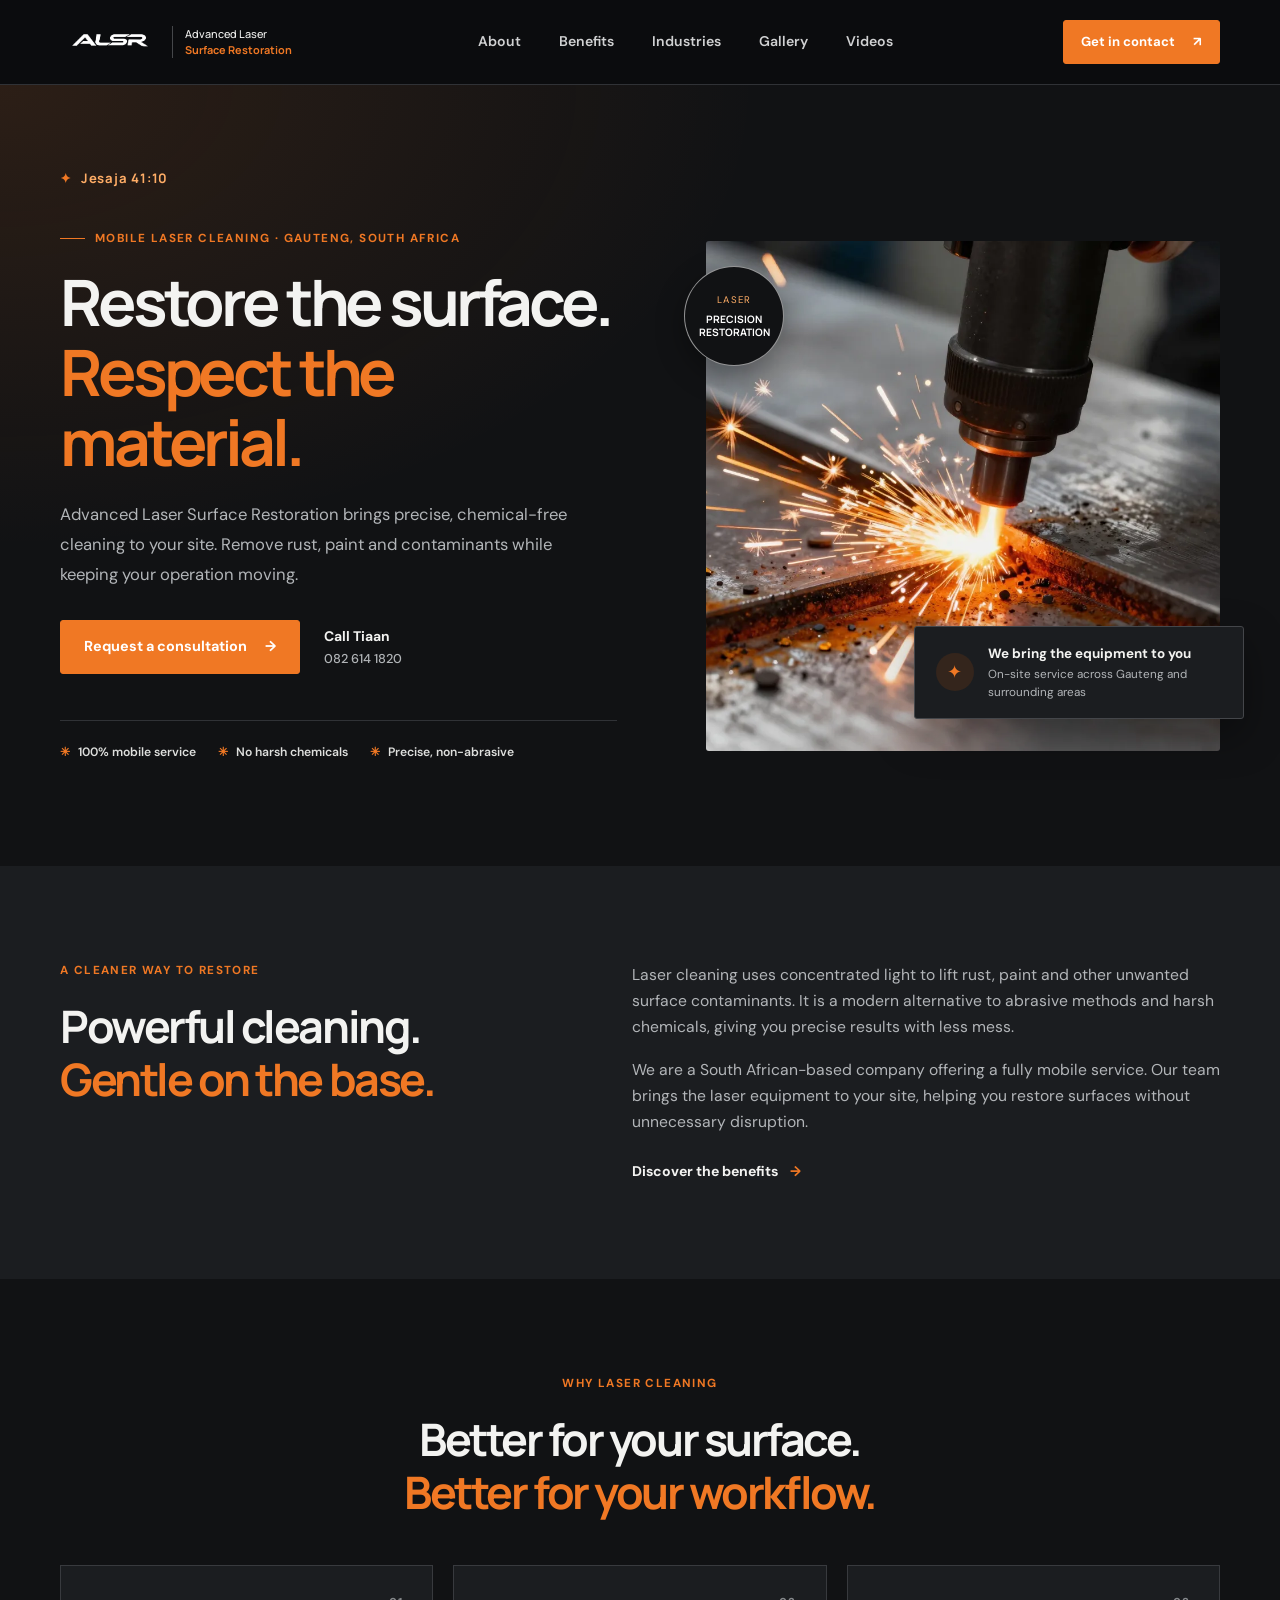
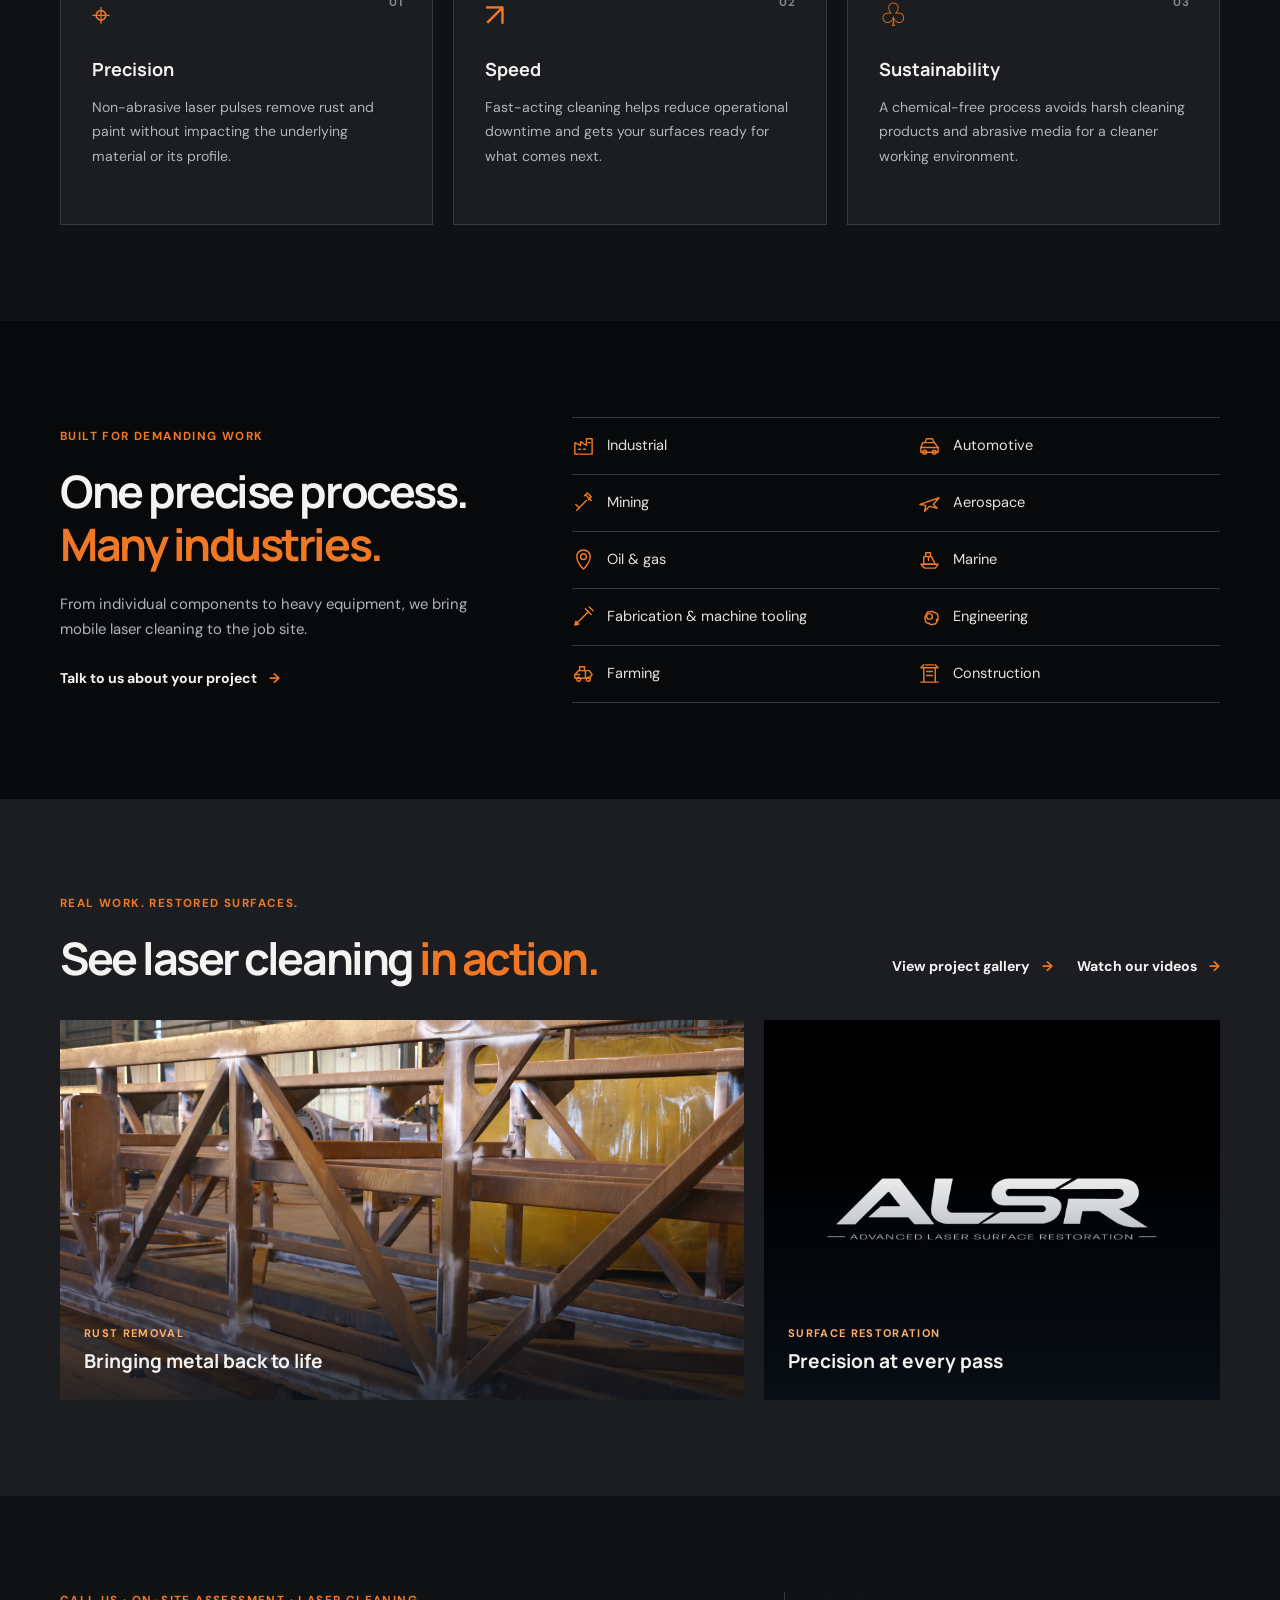
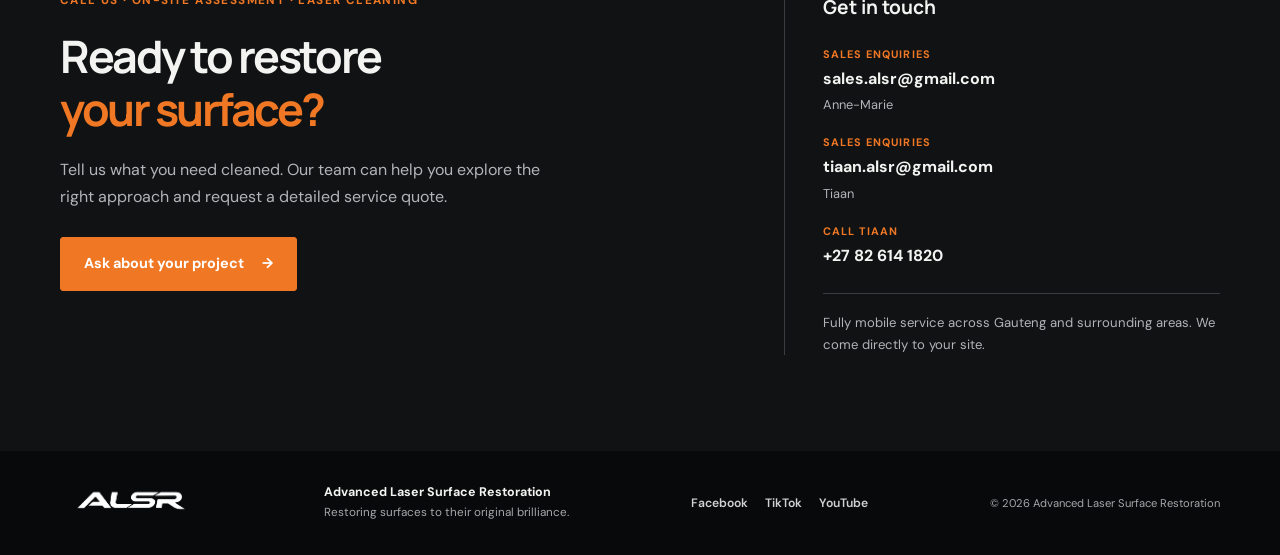
==== index.html @ 71a8ddc6 "Add files via upload" ====
<!DOCTYPE html>
<html lang="en">
  <head>
    <meta charset="UTF-8" />
    <meta name="viewport" content="width=device-width, initial-scale=1.0" />
    <meta
      name="description"
      content="Mobile, chemical-free laser cleaning in Gauteng, South Africa. ALSR removes rust, paint and contaminants on site with precision laser cleaning."
    />
    <meta property="og:type" content="website" />
    <meta property="og:title" content="Laser Cleaning in Gauteng | ALSR" />
    <meta property="og:url" content="https://www.alsr-sa.com/" />
    <meta property="og:site_name" content="Advanced Laser Surface Restoration" />
    <meta
      property="og:description"
      content="Mobile, chemical-free laser cleaning in Gauteng, South Africa. ALSR removes rust, paint and contaminants on site."
    />
    <meta name="theme-color" content="#111214" />
    <title>Laser Cleaning in Gauteng | ALSR</title>
    <link rel="canonical" href="https://www.alsr-sa.com/" />
    <link rel="icon" type="image/png" href="assets/images/Logo White 2.png" />
    <link rel="preconnect" href="https://fonts.googleapis.com" />
    <link rel="preconnect" href="https://fonts.gstatic.com" crossorigin />
    <link
      href="https://fonts.googleapis.com/css2?family=DM+Sans:wght@400;500;600;700&family=Manrope:wght@500;600;700;800&display=swap"
      rel="stylesheet"
    />
    <link rel="stylesheet" href="style.css" />
  </head>
  <body>
    <header class="site-header">
      <div class="container header-content">
        <a class="brand" href="#home" aria-label="Advanced Laser Surface Restoration home">
          <img
            src="assets/images/Logo White 2.png"
            alt="Advanced Laser Surface Restoration"
          />
          <span class="brand-name">Advanced Laser<br /><strong>Surface Restoration</strong></span>
        </a>
        <nav class="main-nav" aria-label="Main navigation">
          <a href="#about">About</a>
          <a href="#benefits">Benefits</a>
          <a href="#industries">Industries</a>
          <a href="gallery.html">Gallery</a>
          <a href="videos.html">Videos</a>
        </nav>
        <a class="button button-small" href="#contact">Get in contact <span aria-hidden="true">↗</span></a>
      </div>
    </header>

    <main>
      <section class="hero" id="home">
        <div class="container">
          <p class="scripture-note"><span aria-hidden="true">✦</span> Jesaja 41:10</p>
        </div>
        <div class="container hero-layout">
          <div class="hero-copy">
            <p class="eyebrow"><span class="eyebrow-mark"></span> Mobile laser cleaning · Gauteng, South Africa</p>
            <h1>Restore the surface.<br /><em>Respect the material.</em></h1>
            <p class="hero-description">
              Advanced Laser Surface Restoration brings precise, chemical-free cleaning to your site.
              Remove rust, paint and contaminants while keeping your operation moving.
            </p>
            <div class="hero-actions">
              <a class="button" href="#contact">Request a consultation <span aria-hidden="true">→</span></a>
              <a class="text-link" href="tel:+27826141820">Call Tiaan <span>082 614 1820</span></a>
            </div>
            <div class="hero-points" aria-label="Service highlights">
              <div><span aria-hidden="true">✳</span> 100% mobile service</div>
              <div><span aria-hidden="true">✳</span> No harsh chemicals</div>
              <div><span aria-hidden="true">✳</span> Precise, non-abrasive</div>
            </div>
          </div>
          <div class="hero-visual">
            <img
              class="hero-image"
              src="assets/images/HeroImage_result.webp"
              alt="Laser cleaning in progress on an industrial metal surface"
            />
            <div class="image-caption">
              <span class="caption-icon" aria-hidden="true">✦</span>
              <span><strong>We bring the equipment to you</strong><br />On-site service across Gauteng and surrounding areas</span>
            </div>
            <div class="hero-stamp" aria-hidden="true"><span>LASER</span><strong>PRECISION<br />RESTORATION</strong></div>
          </div>
        </div>
      </section>

      <section class="intro section" id="about">
        <div class="container intro-layout">
          <div class="section-heading">
            <p class="eyebrow">A cleaner way to restore</p>
            <h2>Powerful cleaning.<br /><em>Gentle on the base.</em></h2>
          </div>
          <div class="intro-copy">
            <p>
              Laser cleaning uses concentrated light to lift rust, paint and other unwanted
              surface contaminants. It is a modern alternative to abrasive methods and harsh
              chemicals, giving you precise results with less mess.
            </p>
            <p>
              We are a South African-based company offering a fully mobile service. Our team
              brings the laser equipment to your site, helping you restore surfaces without
              unnecessary disruption.
            </p>
            <a class="inline-link" href="#benefits">Discover the benefits <span aria-hidden="true">→</span></a>
          </div>
        </div>
      </section>

      <section class="benefits section" id="benefits">
        <div class="container">
          <div class="section-heading section-heading-centered">
            <p class="eyebrow">Why laser cleaning</p>
            <h2>Better for your surface.<br /><em>Better for your workflow.</em></h2>
          </div>
          <div class="benefit-grid">
            <article class="benefit-card">
              <span class="benefit-number">01</span>
              <div class="benefit-symbol" aria-hidden="true">⌖</div>
              <h3>Precision</h3>
              <p>Non-abrasive laser pulses remove rust and paint without impacting the underlying material or its profile.</p>
            </article>
            <article class="benefit-card">
              <span class="benefit-number">02</span>
              <div class="benefit-symbol" aria-hidden="true">↗</div>
              <h3>Speed</h3>
              <p>Fast-acting cleaning helps reduce operational downtime and gets your surfaces ready for what comes next.</p>
            </article>
            <article class="benefit-card">
              <span class="benefit-number">03</span>
              <div class="benefit-symbol" aria-hidden="true">♧</div>
              <h3>Sustainability</h3>
              <p>A chemical-free process avoids harsh cleaning products and abrasive media for a cleaner working environment.</p>
            </article>
          </div>
        </div>
      </section>

      <section class="industries section" id="industries">
        <div class="container industries-layout">
          <div class="industries-heading">
            <p class="eyebrow">Built for demanding work</p>
            <h2>One precise process.<br /><em>Many industries.</em></h2>
            <p>From individual components to heavy equipment, we bring mobile laser cleaning to the job site.</p>
            <a class="inline-link" href="#contact">Talk to us about your project <span aria-hidden="true">→</span></a>
          </div>
          <div class="industry-list">
            <span class="industry-item"><svg viewBox="0 0 24 24" aria-hidden="true"><path d="M3 21V9l6 3V8l6 4V5h6v16H3Z"/><path d="M7 16h2m3 0h2m3-7h2"/></svg>Industrial</span>
            <span class="industry-item"><svg viewBox="0 0 24 24" aria-hidden="true"><path d="m3 14 2-5h12l4 5v5H3v-5Z"/><path d="M7 9l2-4h6l2 4M3 14h18"/><circle cx="7" cy="19" r="2"/><circle cx="17" cy="19" r="2"/></svg>Automotive</span>
            <span class="industry-item"><svg viewBox="0 0 24 24" aria-hidden="true"><path d="m14 4 6 6M5 20l10-10m-8 7-3-3m9-9 3-3 4 4-3 3"/></svg>Mining</span>
            <span class="industry-item"><svg viewBox="0 0 24 24" aria-hidden="true"><path d="m2 14 20-7-6 7 4 4-8-2-5 5 1-6-6-1Z"/></svg>Aerospace</span>
            <span class="industry-item"><svg viewBox="0 0 24 24" aria-hidden="true"><path d="M12 22s7-6.2 7-13a7 7 0 1 0-14 0c0 6.8 7 13 7 13Z"/><path d="M12 12a3 3 0 1 0 0-6 3 3 0 0 0 0 6Z"/></svg>Oil &amp; gas</span>
            <span class="industry-item"><svg viewBox="0 0 24 24" aria-hidden="true"><path d="M3 17h18l-3 4H7l-4-4Z"/><path d="M6 17V9h8l4 8M8 9V5h5v4m-2 0v4m-5 4h10"/></svg>Marine</span>
            <span class="industry-item"><svg viewBox="0 0 24 24" aria-hidden="true"><path d="M4 20 17 7m-3-3 6 6m-2-8 4 4M3 21l4-1-3-3-1 4Z"/></svg>Fabrication &amp; machine tooling</span>
            <span class="industry-item"><svg viewBox="0 0 24 24" aria-hidden="true"><circle cx="12" cy="12" r="3"/><path d="M19.4 15a1.7 1.7 0 0 0 .3 1.9l.1.1-1.7 2.9-.2-.1a1.7 1.7 0 0 0-1.8.4l-.1.1h-3.4l-.1-.2a1.7 1.7 0 0 0-1.7-1l-.2.1-2.9-1.7.1-.2a1.7 1.7 0 0 0-.4-1.8l-.1-.1v-3.4l.2-.1a1.7 1.7 0 0 0 1-1.7l-.1-.2 1.7-2.9.2.1a1.7 1.7 0 0 0 1.8-.4l.1-.1h3.4l.1.2a1.7 1.7 0 0 0 1.7 1l.2-.1 2.9 1.7-.1.2a1.7 1.7 0 0 0 .4 1.8l.1.1v3.4l-.2.1a1.7 1.7 0 0 0-.3 1.7Z"/></svg>Engineering</span>
            <span class="industry-item"><svg viewBox="0 0 24 24" aria-hidden="true"><path d="M3 17h11V9H7l-4 4v4Zm11 0h4l3-4-3-4h-4"/><circle cx="7" cy="18" r="2"/><circle cx="17" cy="18" r="2"/><path d="M8 9V5h5v4m-9 4h4"/></svg>Farming</span>
            <span class="industry-item"><svg viewBox="0 0 24 24" aria-hidden="true"><path d="M3 21h18M6 21V6h12v15M4 6h16M8 3h8M9 10h6m-6 4h6"/><path d="m3 6 3-3m15 3-3-3"/></svg>Construction</span>
          </div>
        </div>
      </section>

      <section class="gallery section" id="gallery">
        <div class="container">
          <div class="gallery-heading">
            <div class="section-heading">
              <p class="eyebrow">Real work. Restored surfaces.</p>
              <h2>See laser cleaning <em>in action.</em></h2>
            </div>
            <div class="gallery-actions">
              <a class="inline-link" href="gallery.html">View project gallery <span aria-hidden="true">→</span></a>
              <a class="inline-link" href="videos.html">Watch our videos <span aria-hidden="true">→</span></a>
            </div>
          </div>
          <div class="gallery-grid">
            <figure class="gallery-card gallery-card-large">
              <img
                src="assets/images/StructureBefore_result.webp"
                alt="Rust removal project using laser surface restoration"
                loading="lazy"
              />
              <figcaption><span>Rust removal</span><strong>Bringing metal back to life</strong></figcaption>
            </figure>
            <figure class="gallery-card">
              <img
                src="assets/images/Facebook PFP_result.webp"
                alt="Advanced Laser Surface Restoration project image"
                loading="lazy"
              />
              <figcaption><span>Surface restoration</span><strong>Precision at every pass</strong></figcaption>
            </figure>
          </div>
        </div>
      </section>

      <section class="contact section" id="contact">
        <div class="container contact-layout">
          <div class="contact-copy">
            <p class="eyebrow">Call us · On-site assessment · Laser cleaning</p>
            <h2>Ready to restore<br /><em>your surface?</em></h2>
            <p>Tell us what you need cleaned. Our team can help you explore the right approach and request a detailed service quote.</p>
            <a class="button button-light" href="mailto:sales.alsr@gmail.com?subject=Laser%20cleaning%20inquiry">
              Ask about your project <span aria-hidden="true">→</span>
            </a>
          </div>
          <div class="contact-details">
            <h3>Get in touch</h3>
            <div class="contact-person">
              <span class="contact-label">Sales enquiries</span>
              <a href="mailto:sales.alsr@gmail.com">sales.alsr@gmail.com</a>
              <span>Anne-Marie</span>
            </div>
            <div class="contact-person">
              <span class="contact-label">Sales enquiries</span>
              <a href="mailto:tiaan.alsr@gmail.com">tiaan.alsr@gmail.com</a>
              <span>Tiaan</span>
            </div>
            <div class="contact-person">
              <span class="contact-label">Call Tiaan</span>
              <a href="tel:+27826141820">+27 82 614 1820</a>
            </div>
            <p class="service-area">Fully mobile service across Gauteng and surrounding areas. We come directly to your site.</p>
          </div>
        </div>
      </section>
    </main>

    <footer class="site-footer">
      <div class="container footer-content">
        <a class="footer-brand" href="#home" aria-label="Back to top">
          <img
            src="assets/images/Logo White 2.png"
            alt="Logo that takes you back to top/home"
            loading="lazy"
          />
        </a>
        <p>Advanced Laser Surface Restoration<br /><span>Restoring surfaces to their original brilliance.</span></p>
        <div class="social-links" aria-label="Social media">
          <a href="https://www.facebook.com/share/1BM2h2xgPa/" target="_blank" rel="noopener noreferrer">Facebook</a>
          <a href="https://www.tiktok.com/@alsr753?_r=1&amp;_t=ZS-9681ayNeko3" target="_blank" rel="noopener noreferrer">TikTok</a>
          <a href="https://youtube.com/@alsr-lazersa?si=rccTeD06vxPiSs9j" target="_blank" rel="noopener noreferrer">YouTube</a>
        </div>
        <span class="copyright">© 2026 Advanced Laser Surface Restoration</span>
      </div>
    </footer>
  </body>
</html>
---- style.css ----
:root {
  color-scheme: dark;
  --navy: #f3f3f1;
  --navy-soft: #e2e3e1;
  --gold: #f07824;
  --gold-light: #ffad66;
  --ink: #f0f0ee;
  --muted: #b2b5b8;
  --paper: #111214;
  --white: #1b1d20;
  --line: #303236;
  --font-body: "DM Sans", sans-serif;
  --font-heading: "Manrope", sans-serif;
}

* {
  box-sizing: border-box;
}

html {
  scroll-behavior: smooth;
  scroll-padding-top: 90px;
}

body {
  margin: 0;
  background: var(--paper);
  color: var(--ink);
  font-family: var(--font-body);
  line-height: 1.65;
}

img {
  display: block;
  max-width: 100%;
}

a {
  color: inherit;
  text-decoration: none;
}

.container {
  width: min(1160px, calc(100% - 48px));
  margin-inline: auto;
}

.site-header {
  position: sticky;
  z-index: 5;
  top: 0;
  background: rgb(12 13 15 / 96%);
  border-bottom: 1px solid #303236;
  backdrop-filter: blur(14px);
}

.header-content {
  display: flex;
  min-height: 84px;
  align-items: center;
  justify-content: space-between;
  gap: 28px;
}

.brand {
  display: inline-flex;
  width: 248px;
  flex: 0 0 248px;
  align-items: center;
  gap: 12px;
}

.brand img {
  width: 100px;
  max-height: 52px;
  object-fit: cover;
  object-position: left center;
}

.brand-name {
  padding-left: 12px;
  border-left: 1px solid #45474a;
  color: #f3f3f1;
  font-family: var(--font-heading);
  font-size: 0.68rem;
  font-weight: 500;
  line-height: 1.45;
  white-space: nowrap;
}

.brand-name strong {
  color: var(--gold);
  font-weight: 700;
}

.main-nav {
  display: flex;
  align-items: center;
  gap: clamp(18px, 3vw, 38px);
}

.main-nav a,
.social-links a {
  color: #d0d1d2;
  font-size: 0.88rem;
  font-weight: 600;
  transition: color 160ms ease;
}

.main-nav a:hover,
.social-links a:hover,
.text-link:hover,
.inline-link:hover {
  color: var(--gold);
}

.button {
  display: inline-flex;
  min-height: 54px;
  align-items: center;
  justify-content: center;
  gap: 18px;
  padding: 0 23px;
  border: 1px solid var(--gold);
  border-radius: 3px;
  background: var(--gold);
  color: #fff;
  font-size: 0.9rem;
  font-weight: 700;
  transition: background 160ms ease, border-color 160ms ease, transform 160ms ease;
}

.button:hover {
  transform: translateY(-2px);
  border-color: #ff9148;
  background: #ff9148;
}

.button-small {
  min-height: 44px;
  padding-inline: 17px;
  font-size: 0.82rem;
}

.hero {
  overflow: hidden;
  padding: 80px 0 92px;
  background:
    radial-gradient(ellipse at 0% 0%, rgb(240 120 36 / 12%), transparent 42%),
    #111214;
}

.scripture-note {
  display: inline-flex;
  align-items: center;
  gap: 9px;
  margin: 0 0 28px;
  color: var(--gold-light);
  font-family: var(--font-heading);
  font-size: 0.82rem;
  font-weight: 700;
  letter-spacing: 0.06em;
}

.scripture-note span {
  color: var(--gold);
}

.hero-layout {
  display: grid;
  grid-template-columns: 1.04fr 0.96fr;
  align-items: center;
  gap: clamp(46px, 7vw, 96px);
}

.hero-copy {
  padding-block: 12px;
}

.eyebrow {
  display: flex;
  align-items: center;
  gap: 10px;
  margin: 0 0 20px;
  color: var(--gold);
  font-size: 0.73rem;
  font-weight: 700;
  letter-spacing: 0.12em;
  line-height: 1.5;
  text-transform: uppercase;
}

.eyebrow-mark {
  width: 25px;
  height: 1px;
  background: currentColor;
}

h1,
h2,
h3,
p {
  margin-top: 0;
}

h1,
h2,
h3 {
  color: var(--navy);
  font-family: var(--font-heading);
}

h1 {
  margin-bottom: 24px;
  font-size: clamp(2.7rem, 5vw, 4.45rem);
  font-weight: 700;
  letter-spacing: -0.065em;
  line-height: 1.09;
}

h1 em,
h2 em {
  color: var(--gold);
  font-style: normal;
}

.hero-description {
  max-width: 540px;
  margin-bottom: 30px;
  color: var(--muted);
  font-size: 1.04rem;
  line-height: 1.8;
}

.hero-actions {
  display: flex;
  flex-wrap: wrap;
  align-items: center;
  gap: 24px;
}

.text-link {
  color: var(--navy);
  font-size: 0.87rem;
  font-weight: 700;
  transition: color 160ms ease;
}

.text-link span {
  display: block;
  color: var(--muted);
  font-size: 0.8rem;
  font-weight: 500;
}

.hero-points {
  display: flex;
  flex-wrap: wrap;
  gap: 12px 22px;
  margin-top: 46px;
  padding-top: 21px;
  border-top: 1px solid var(--line);
  color: #dedfdd;
  font-size: 0.76rem;
  font-weight: 600;
}

.hero-points span {
  margin-right: 5px;
  color: var(--gold);
}

.hero-visual {
  position: relative;
  min-height: 510px;
}

.hero-image {
  width: 100%;
  height: 510px;
  border-radius: 3px;
  object-fit: cover;
  object-position: center;
}

.image-caption {
  position: absolute;
  right: -24px;
  bottom: 32px;
  display: flex;
  max-width: 330px;
  align-items: center;
  gap: 14px;
  padding: 17px 21px;
  border: 1px solid #44464a;
  border-radius: 3px;
  background: var(--white);
  box-shadow: 0 16px 40px rgb(0 0 0 / 35%);
  color: var(--muted);
  font-size: 0.73rem;
  line-height: 1.55;
}

.image-caption strong {
  color: var(--navy);
  font-size: 0.84rem;
}

.caption-icon {
  display: grid;
  width: 38px;
  height: 38px;
  flex: 0 0 38px;
  place-items: center;
  border-radius: 50%;
  background: #34251c;
  color: var(--gold);
  font-size: 1.1rem;
}

.hero-stamp {
  position: absolute;
  top: 25px;
  left: -22px;
  display: grid;
  width: 100px;
  height: 100px;
  align-content: center;
  justify-items: center;
  border: 1px solid rgb(255 255 255 / 55%);
  border-radius: 50%;
  background: #111214;
  color: #fff;
  box-shadow: 0 10px 28px rgb(0 0 0 / 35%);
  text-align: center;
}

.hero-stamp span {
  color: var(--gold-light);
  font-size: 0.6rem;
  letter-spacing: 0.14em;
}

.hero-stamp strong {
  margin-top: 5px;
  font-family: var(--font-heading);
  font-size: 0.64rem;
  line-height: 1.3;
}

.section {
  padding: 96px 0;
}

.intro {
  background: #1b1d20;
}

.intro-layout {
  display: grid;
  grid-template-columns: 0.9fr 1.1fr;
  gap: 90px;
}

.section-heading h2,
.industries-heading h2,
.contact h2 {
  margin-bottom: 0;
  font-size: clamp(2.1rem, 3.5vw, 3rem);
  font-weight: 700;
  letter-spacing: -0.055em;
  line-height: 1.18;
}

.intro-copy {
  max-width: 610px;
  color: var(--muted);
  font-size: 0.98rem;
}

.intro-copy p {
  margin-bottom: 17px;
}

.inline-link {
  display: inline-flex;
  align-items: center;
  gap: 12px;
  margin-top: 8px;
  color: var(--navy);
  font-size: 0.88rem;
  font-weight: 700;
  transition: color 160ms ease;
}

.inline-link span {
  color: var(--gold);
}

.benefits {
  background: #111214;
}

.section-heading-centered {
  margin-bottom: 46px;
  text-align: center;
}

.section-heading-centered .eyebrow {
  justify-content: center;
}

.benefit-grid {
  display: grid;
  grid-template-columns: repeat(3, 1fr);
  gap: 20px;
}

.benefit-card {
  position: relative;
  min-height: 260px;
  padding: 33px 31px;
  border: 1px solid #383a3e;
  background: #1b1d20;
}

.benefit-number {
  position: absolute;
  top: 27px;
  right: 29px;
  color: #85888b;
  font-size: 0.72rem;
  font-weight: 700;
  letter-spacing: 0.1em;
}

.benefit-symbol {
  margin-bottom: 24px;
  color: var(--gold);
  font-size: 2rem;
  line-height: 1;
}

.benefit-card h3 {
  margin-bottom: 10px;
  font-size: 1.13rem;
}

.benefit-card p {
  margin: 0;
  color: var(--muted);
  font-size: 0.88rem;
  line-height: 1.75;
}

.industries {
  background: #08090a;
}

.industries-layout {
  display: grid;
  grid-template-columns: 0.8fr 1.2fr;
  align-items: center;
  gap: 80px;
}

.industries-heading h2 {
  color: #f3f3f1;
}

.industries-heading > p:not(.eyebrow) {
  max-width: 410px;
  margin: 21px 0 18px;
  color: #b2b5b8;
  font-size: 0.93rem;
}

.industries-heading .inline-link {
  color: #f3f3f1;
}

.industry-list {
  display: grid;
  grid-template-columns: 1fr 1fr;
  border-top: 1px solid rgb(255 255 255 / 20%);
}

.industry-list span {
  display: flex;
  min-width: 0;
  align-items: center;
  gap: 12px;
  padding: 16px 12px 16px 0;
  border-bottom: 1px solid rgb(255 255 255 / 20%);
  color: #e3e3e1;
  font-size: 0.91rem;
}

.industry-list svg {
  width: 23px;
  height: 23px;
  flex: 0 0 23px;
  fill: none;
  stroke: var(--gold);
  stroke-linecap: round;
  stroke-linejoin: round;
  stroke-width: 1.5;
}

.industry-list span:nth-child(even) {
  padding-left: 22px;
}

.gallery {
  background: #1b1d20;
}

.gallery-heading {
  display: flex;
  align-items: end;
  justify-content: space-between;
  gap: 25px;
  margin-bottom: 35px;
}

.gallery-heading .inline-link {
  margin-bottom: 7px;
}

.gallery-grid {
  display: grid;
  grid-template-columns: 1.2fr 0.8fr;
  gap: 20px;
}

.gallery-card {
  position: relative;
  overflow: hidden;
  height: 380px;
  margin: 0;
  background: #08090a;
}

.gallery-card img {
  width: 100%;
  height: 100%;
  object-fit: cover;
  transition: transform 350ms ease;
}

.gallery-card:hover img {
  transform: scale(1.035);
}

.gallery-card::after {
  position: absolute;
  inset: 35% 0 0;
  background: linear-gradient(transparent, rgb(10 18 27 / 80%));
  content: "";
  pointer-events: none;
}

.gallery-card figcaption {
  position: absolute;
  z-index: 1;
  right: 24px;
  bottom: 23px;
  left: 24px;
  display: grid;
  gap: 3px;
  color: #f3f3f1;
}

.gallery-card figcaption span {
  color: var(--gold-light);
  font-size: 0.69rem;
  font-weight: 700;
  letter-spacing: 0.12em;
  text-transform: uppercase;
}

.gallery-card figcaption strong {
  font-family: var(--font-heading);
  font-size: 1.2rem;
}

.contact {
  background: #111214;
}

.contact-layout {
  display: grid;
  grid-template-columns: 1fr 0.7fr;
  gap: 100px;
}

.contact-copy > p:not(.eyebrow) {
  max-width: 510px;
  margin: 22px 0 27px;
  color: var(--muted);
}

.button-light {
  border-color: var(--gold);
  background: var(--gold);
  color: #fff;
}

.button-light:hover {
  border-color: #ff9148;
  background: #ff9148;
}

.contact-details {
  padding-left: 38px;
  border-left: 1px solid #3a3c40;
}

.contact-details h3 {
  margin-bottom: 22px;
  font-size: 1.2rem;
}

.contact-person {
  display: grid;
  gap: 2px;
  margin-bottom: 19px;
}

.contact-label {
  color: var(--gold);
  font-size: 0.68rem;
  font-weight: 700;
  letter-spacing: 0.1em;
  text-transform: uppercase;
}

.contact-person a {
  width: fit-content;
  color: #f3f3f1;
  font-weight: 700;
}

.contact-person a:hover {
  color: var(--gold);
}

.contact-person > span:last-child:not(.contact-label) {
  color: var(--muted);
  font-size: 0.8rem;
}

.service-area {
  margin: 24px 0 0;
  padding-top: 18px;
  border-top: 1px solid #3a3c40;
  color: var(--muted);
  font-size: 0.82rem;
}

.site-footer {
  padding: 28px 0;
  background: #08090a;
  color: #f3f3f1;
}

.footer-content {
  display: flex;
  align-items: center;
  justify-content: space-between;
  gap: 24px;
}

.footer-brand {
  width: 142px;
  flex: 0 0 142px;
}

.footer-brand img {
  width: 100%;
  max-height: 48px;
  object-fit: cover;
  object-position: left center;
  filter: none;
}

.footer-content > p {
  margin: 0;
  font-size: 0.78rem;
  font-weight: 700;
  line-height: 1.6;
}

.footer-content > p span {
  color: #a4a7aa;
  font-size: 0.73rem;
  font-weight: 400;
}

.social-links {
  display: flex;
  flex-wrap: wrap;
  gap: 17px;
}

.social-links a {
  color: #d0d1d2;
  font-size: 0.76rem;
}

.copyright {
  color: #a4a7aa;
  font-size: 0.7rem;
}

.gallery-actions {
  display: flex;
  flex-wrap: wrap;
  gap: 0 24px;
}

.interior-hero {
  padding: 92px 0 72px;
  background:
    radial-gradient(ellipse at 0% 0%, rgb(240 120 36 / 12%), transparent 42%),
    #111214;
}

.interior-hero-content {
  max-width: 1160px;
}

.interior-hero h1 {
  margin-bottom: 18px;
}

.interior-hero-content > p:not(.eyebrow) {
  max-width: 630px;
  margin-bottom: 33px;
  color: var(--muted);
  font-size: 1rem;
}

.gallery-categories {
  display: flex;
  flex-wrap: wrap;
  gap: 10px;
}

.gallery-categories a {
  display: inline-flex;
  align-items: center;
  gap: 15px;
  padding: 11px 15px;
  border: 1px solid #414347;
  color: #e8e8e6;
  font-size: 0.78rem;
  font-weight: 600;
  transition: border-color 160ms ease, color 160ms ease;
}

.gallery-categories a:hover {
  border-color: var(--gold);
  color: var(--gold-light);
}

.gallery-categories span {
  color: var(--gold);
  font-size: 0.68rem;
}

.gallery-section {
  background: #1b1d20;
}

.gallery-section-alt,
.video-section-alt {
  background: #111214;
}

.gallery-section-heading {
  display: flex;
  align-items: end;
  justify-content: space-between;
  gap: 35px;
  margin-bottom: 32px;
}

.gallery-section-heading .eyebrow {
  margin-bottom: 12px;
}

.gallery-section-heading h2 {
  margin: 0;
  color: #f3f3f1;
  font-family: var(--font-heading);
  font-size: clamp(2rem, 3.5vw, 2.8rem);
  letter-spacing: -0.055em;
  line-height: 1.15;
}

.gallery-section-heading > p {
  max-width: 430px;
  margin: 0 0 4px;
  color: var(--muted);
  font-size: 0.9rem;
}

.project-grid {
  display: grid;
  grid-template-columns: repeat(2, minmax(0, 1fr));
  gap: 20px;
}

.project-grid-feature {
  grid-template-columns: 1.25fr 0.75fr;
}

.project-card {
  position: relative;
  overflow: hidden;
  min-height: 360px;
  margin: 0;
  background: #08090a;
}

.project-card img {
  width: 100%;
  height: 100%;
  min-height: 360px;
  object-fit: cover;
}

.project-card::after {
  position: absolute;
  inset: 40% 0 0;
  background: linear-gradient(transparent, rgb(0 0 0 / 82%));
  content: "";
  pointer-events: none;
}

.project-card figcaption {
  position: absolute;
  z-index: 1;
  right: 23px;
  bottom: 21px;
  left: 23px;
  display: grid;
  gap: 4px;
  color: #f3f3f1;
}

.project-card figcaption span {
  color: var(--gold-light);
  font-size: 0.69rem;
  font-weight: 700;
  letter-spacing: 0.12em;
  text-transform: uppercase;
}

.project-card figcaption strong {
  font-family: var(--font-heading);
  font-size: 1.05rem;
}

.project-note {
  display: flex;
  min-height: 360px;
  flex-direction: column;
  align-items: flex-start;
  justify-content: center;
  padding: clamp(25px, 4vw, 48px);
  border: 1px solid #383a3e;
  background: #151619;
}

.project-note .benefit-symbol {
  margin-bottom: 21px;
}

.project-note h3 {
  margin-bottom: 12px;
  color: #f3f3f1;
  font-size: 1.3rem;
}

.project-note p {
  margin-bottom: 14px;
  color: var(--muted);
  font-size: 0.9rem;
}

.before-after-grid {
  display: grid;
  grid-template-columns: repeat(2, minmax(0, 1fr));
  align-items: start;
  gap: 28px 20px;
}

.before-after-pair {
  min-width: 0;
  padding: 16px;
  border: 1px solid #383a3e;
  background: #151619;
}

.before-after-pair > h3 {
  margin: 0 0 13px;
  color: #f3f3f1;
  font-family: var(--font-heading);
  font-size: 0.98rem;
}

.comparison-photos {
  display: grid;
  grid-template-columns: repeat(2, minmax(0, 1fr));
  gap: 9px;
}

.comparison-photos figure {
  overflow: hidden;
  min-width: 0;
  margin: 0;
  border: 1px solid #383a3e;
  background: #08090a;
}

.comparison-photos img {
  display: block;
  width: 100%;
  aspect-ratio: 1.18;
  object-fit: cover;
}

.comparison-photos figcaption {
  padding: 8px 10px;
  color: var(--gold-light);
  font-size: 0.67rem;
  font-weight: 700;
  letter-spacing: 0.1em;
  text-transform: uppercase;
}

.gallery-section > .container > .inline-link {
  margin-top: 22px;
}

.gallery-video-teaser {
  padding: 45px 0;
  background: #08090a;
}

.gallery-video-content {
  display: flex;
  align-items: center;
  justify-content: space-between;
  gap: 30px;
}

.gallery-video-copy {
  flex: 1;
}

.gallery-video-copy h2 {
  margin: 0 0 8px;
  color: #f3f3f1;
  font-family: var(--font-heading);
  font-size: clamp(1.55rem, 2.4vw, 2rem);
  letter-spacing: -0.05em;
  line-height: 1.2;
}

.gallery-video-copy p:last-child {
  margin: 0;
  color: var(--muted);
  font-size: 0.82rem;
}

.video-teaser-cards {
  display: flex;
  gap: 9px;
}

.video-teaser-card {
  position: relative;
  display: block;
  overflow: hidden;
  width: 72px;
  height: 72px;
  border: 1px solid #45474a;
}

.video-teaser-card::after {
  position: absolute;
  inset: 0;
  background: rgb(0 0 0 / 22%);
  content: "";
}

.video-teaser-card img {
  width: 100%;
  height: 100%;
  object-fit: cover;
}

.video-teaser-card span {
  position: absolute;
  z-index: 1;
  inset: 0;
  display: grid;
  place-items: center;
  color: #fff;
  font-size: 1.15rem;
  text-shadow: 0 1px 5px #000;
}

.video-section {
  background: #1b1d20;
}

.video-grid {
  display: grid;
  grid-template-columns: repeat(4, minmax(0, 1fr));
  gap: 19px;
}

.video-card {
  min-width: 0;
}

.video-card iframe {
  display: block;
  width: 100%;
  aspect-ratio: 0.72;
  border: 1px solid #383a3e;
  background: #08090a;
}

.video-card h3 {
  margin: 12px 0 0;
  color: #f3f3f1;
  font-size: 0.94rem;
}

.gallery-cta-content {
  padding-top: 25px;
  padding-bottom: 25px;
}

@media (max-width: 900px) {
  .header-content {
    gap: 17px;
  }

  .brand {
    width: 220px;
    flex-basis: 220px;
  }

  .main-nav {
    gap: 17px;
  }

  .main-nav a {
    font-size: 0.8rem;
  }

  .hero {
    padding-block: 62px 75px;
  }

  .hero-layout {
    gap: 40px;
  }

  .hero-visual,
  .hero-image {
    min-height: 440px;
    height: 440px;
  }

  .image-caption {
    right: -10px;
  }

  .intro-layout,
  .industries-layout {
    gap: 48px;
  }

  .contact-layout {
    gap: 55px;
  }

  .footer-content {
    flex-wrap: wrap;
  }

  .video-grid {
    grid-template-columns: repeat(2, minmax(0, 1fr));
  }

  .project-grid-feature {
    grid-template-columns: 1fr 0.85fr;
  }
}

@media (max-width: 680px) {
  html {
    scroll-padding-top: 120px;
  }

  .container {
    width: min(100% - 36px, 520px);
  }

  .header-content {
    min-height: auto;
    flex-wrap: wrap;
    justify-content: space-between;
    gap: 10px 16px;
    padding-block: 12px;
  }

  .brand {
    width: 210px;
    flex-basis: 210px;
  }

  .brand img {
    width: 82px;
    max-height: 48px;
  }

  .button-small {
    min-height: 39px;
    padding-inline: 12px;
    font-size: 0.76rem;
  }

  .main-nav {
    order: 3;
    width: 100%;
    justify-content: space-between;
    gap: 10px;
    padding-top: 9px;
    border-top: 1px solid var(--line);
  }

  .main-nav a {
    font-size: 0.76rem;
  }

  .hero {
    padding: 51px 0 67px;
  }

  .hero-layout,
  .intro-layout,
  .industries-layout,
  .contact-layout {
    grid-template-columns: 1fr;
  }

  .hero-layout {
    gap: 35px;
  }

  h1 {
    font-size: clamp(2.55rem, 12vw, 3.5rem);
  }

  .hero-description {
    font-size: 0.96rem;
  }

  .hero-points {
    margin-top: 30px;
    gap: 10px 15px;
  }

  .hero-visual,
  .hero-image {
    min-height: 360px;
    height: 360px;
  }

  .hero-stamp {
    top: 15px;
    left: -8px;
    width: 82px;
    height: 82px;
  }

  .image-caption {
    right: 10px;
    bottom: 14px;
    max-width: calc(100% - 26px);
    padding: 13px 15px;
  }

  .section {
    padding: 70px 0;
  }

  .intro-layout,
  .industries-layout,
  .contact-layout {
    gap: 29px;
  }

  .section-heading h2,
  .industries-heading h2,
  .contact h2 {
    font-size: 2.25rem;
  }

  .benefit-grid {
    grid-template-columns: 1fr;
    gap: 13px;
  }

  .benefit-card {
    min-height: auto;
    padding: 27px;
  }

  .benefit-symbol {
    margin-bottom: 18px;
  }

  .industry-list span {
    padding-block: 13px;
    font-size: 0.8rem;
  }

  .industry-list span:nth-child(even) {
    padding-left: 12px;
  }

  .gallery-heading {
    align-items: start;
    flex-direction: column;
    gap: 12px;
  }

  .gallery-grid {
    grid-template-columns: 1fr;
    gap: 14px;
  }

  .gallery-card {
    height: 310px;
  }

  .contact-details {
    padding: 26px 0 0;
    border-top: 1px solid #d8dbd8;
    border-left: 0;
  }

  .interior-hero {
    padding: 62px 0 48px;
  }

  .gallery-section-heading {
    align-items: flex-start;
    flex-direction: column;
    gap: 15px;
  }

  .project-grid,
  .project-grid-feature,
  .before-after-grid {
    grid-template-columns: 1fr;
  }

  .project-card,
  .project-card img {
    min-height: 310px;
  }

  .project-note {
    min-height: auto;
  }

  .gallery-video-content {
    align-items: flex-start;
    flex-wrap: wrap;
    gap: 18px;
  }

  .gallery-video-copy {
    flex-basis: 100%;
  }

  .video-grid {
    grid-template-columns: repeat(2, minmax(0, 1fr));
    gap: 13px;
  }

  .video-card h3 {
    font-size: 0.82rem;
  }

  .footer-content {
    align-items: flex-start;
    flex-direction: column;
    gap: 17px;
  }
}

@media (prefers-reduced-motion: reduce) {
  *,
  *::before,
  *::after {
    scroll-behavior: auto !important;
    transition-duration: 0.01ms !important;
  }
}
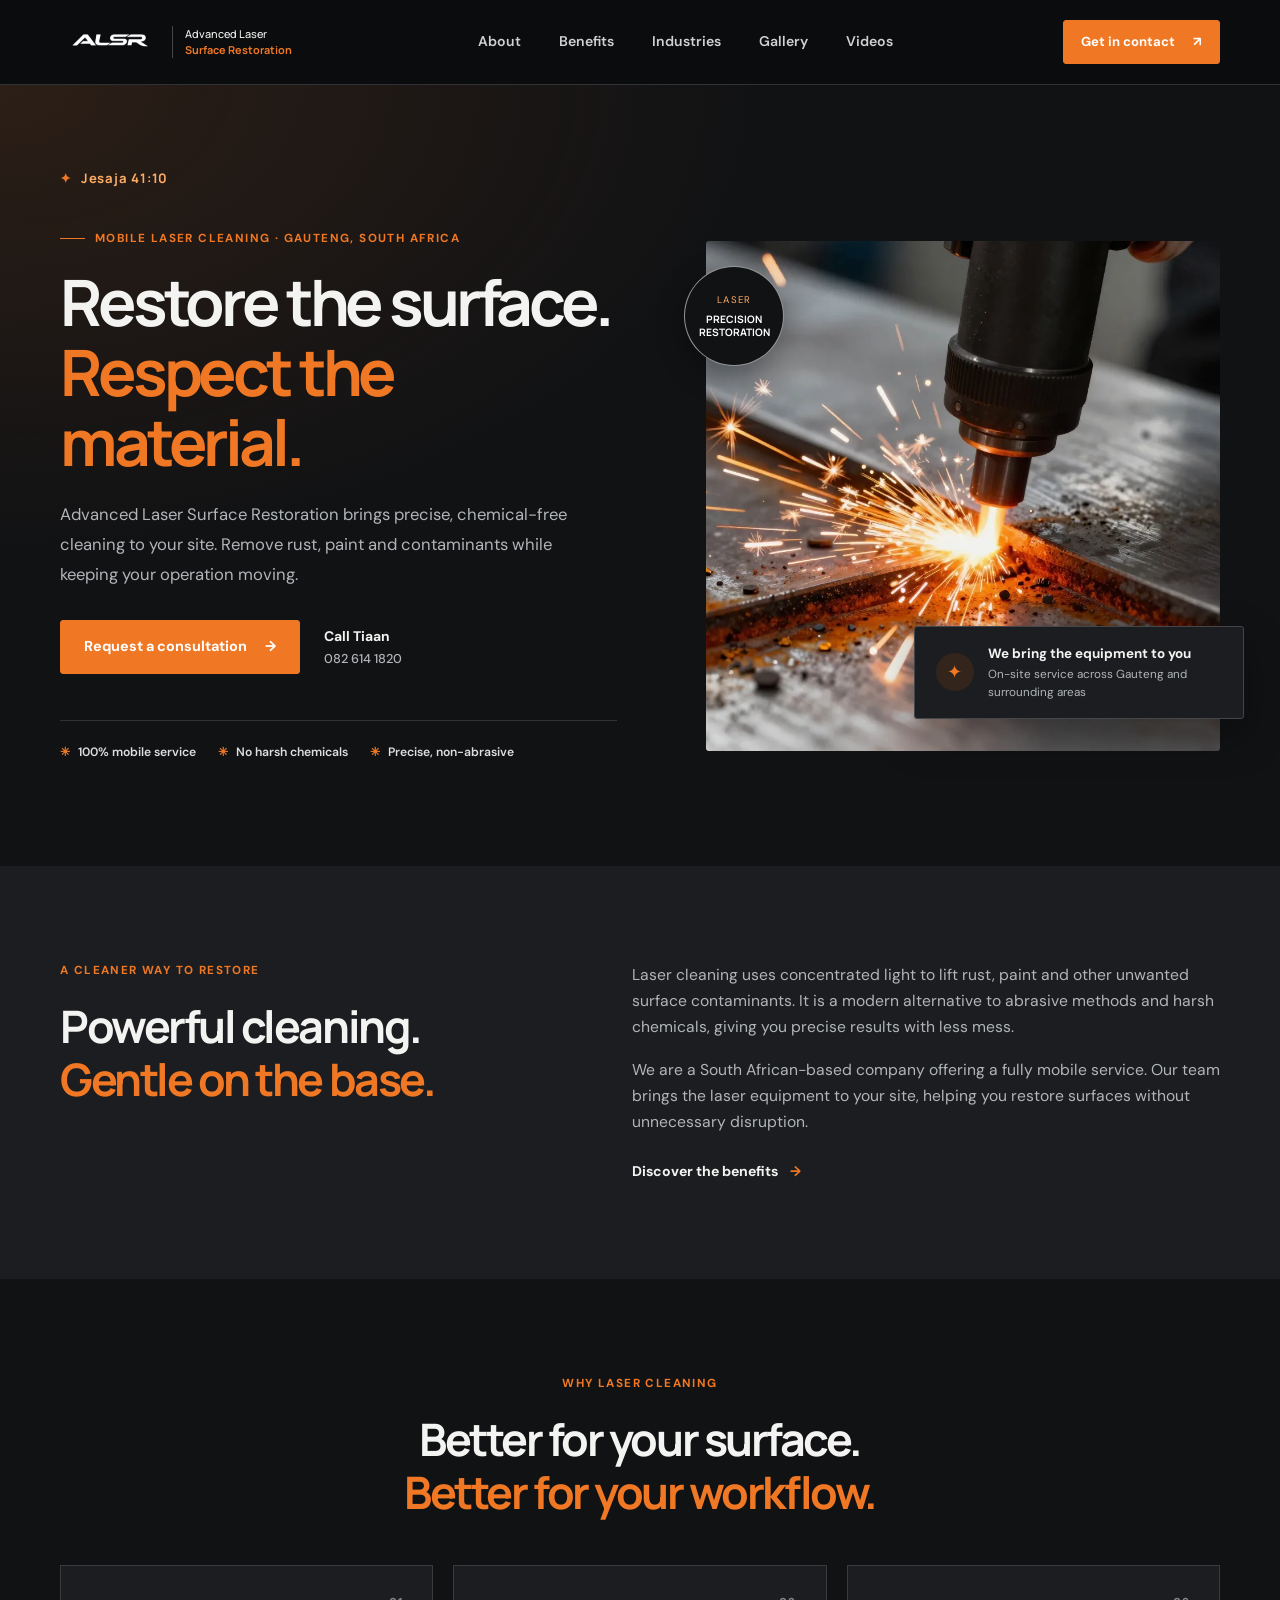
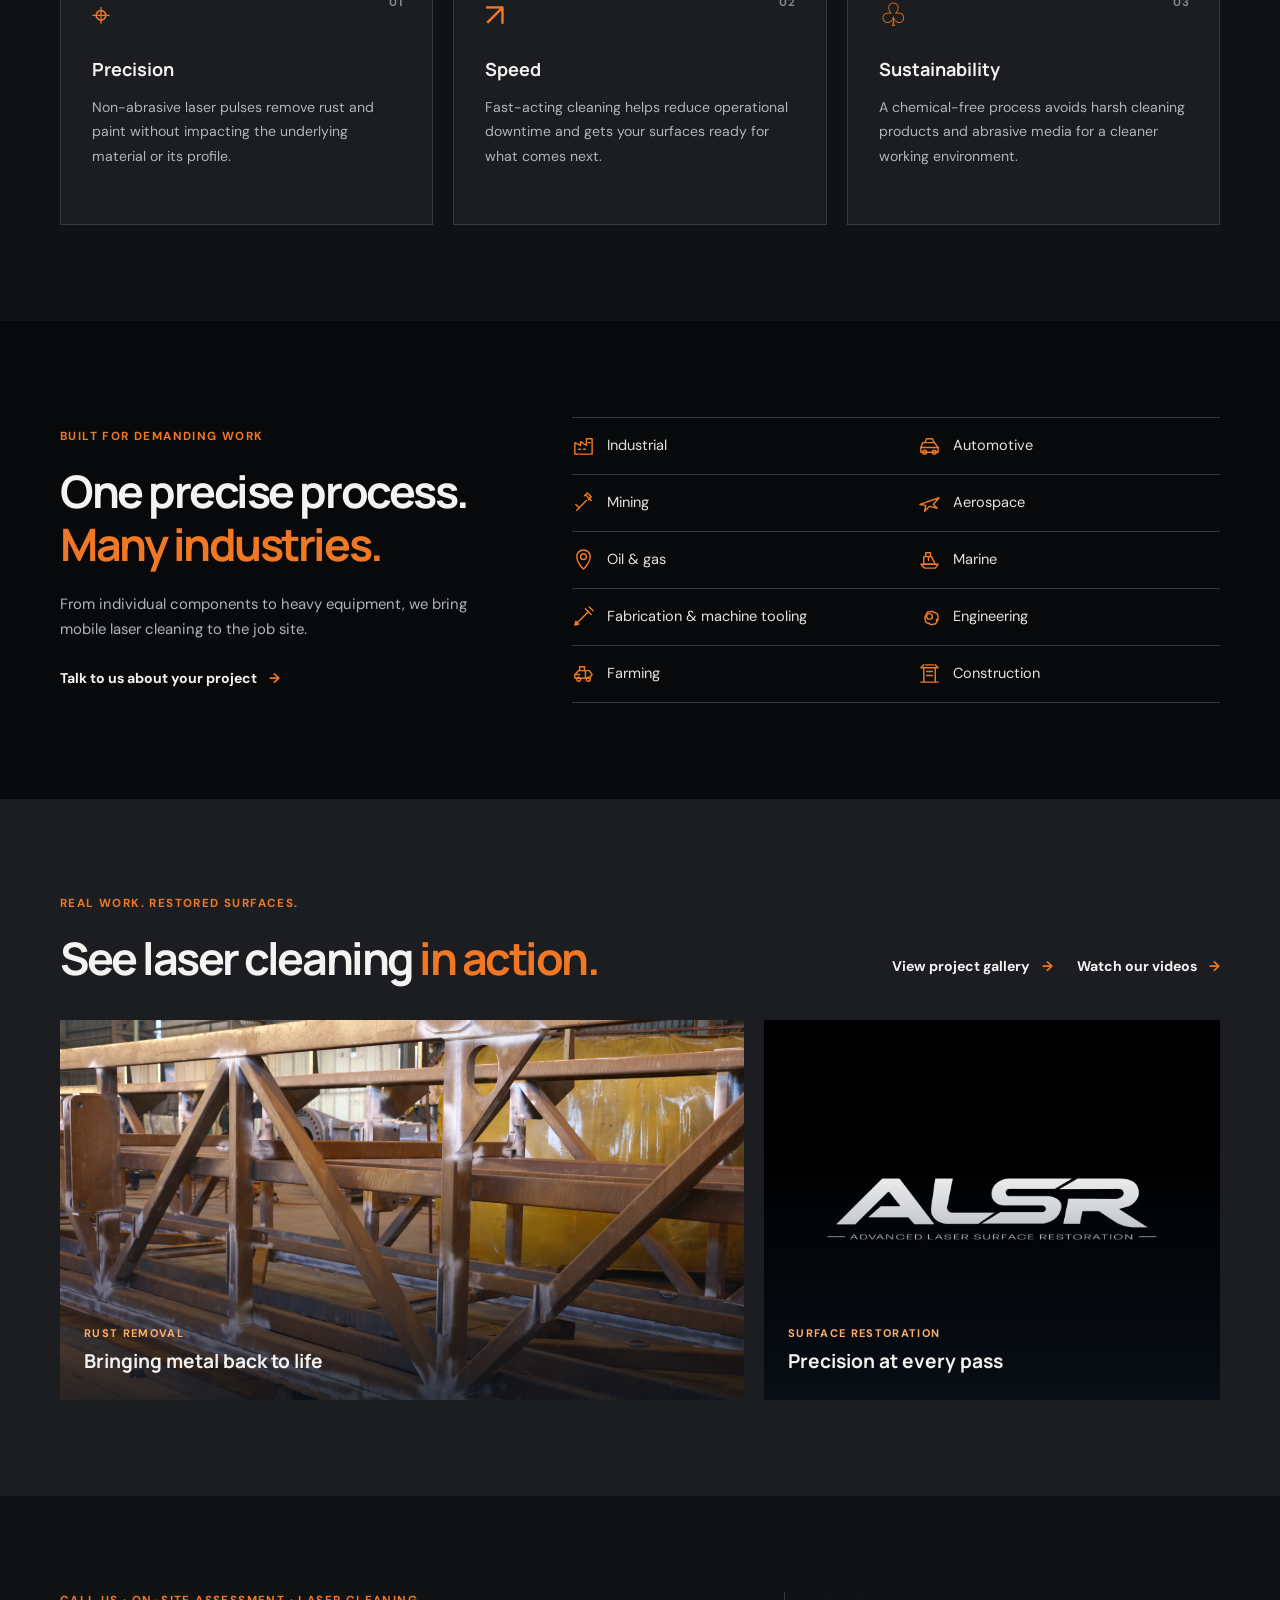
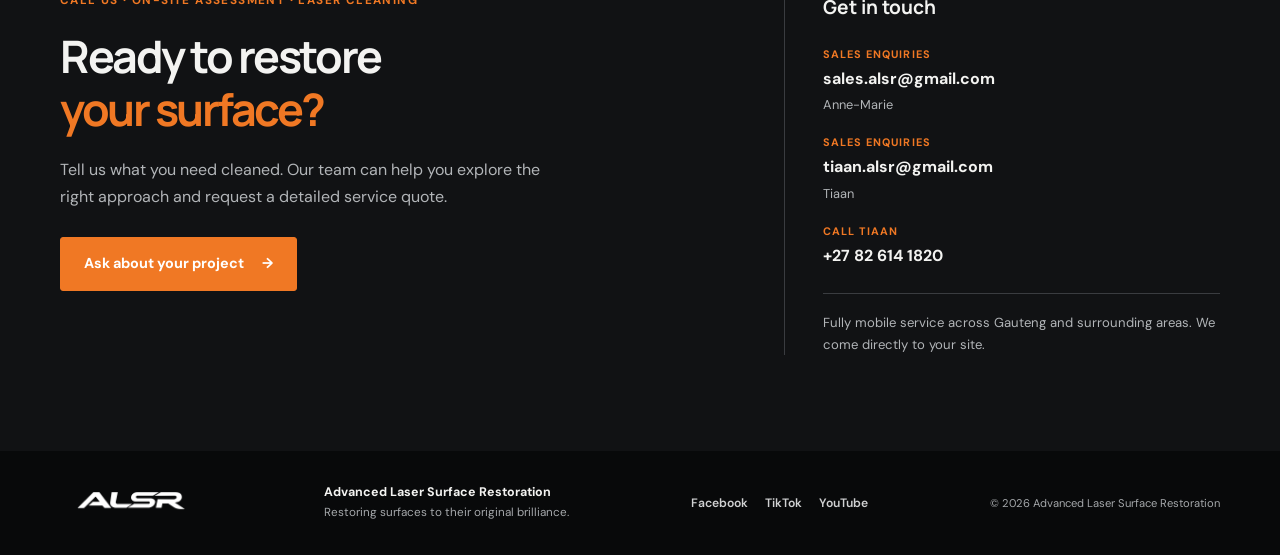
==== commit e0a8ad8c: "Add files via upload" ====
--- a/index.html
+++ b/index.html
@@ -32,7 +32,7 @@
       <div class="container header-content">
         <a class="brand" href="#home" aria-label="Advanced Laser Surface Restoration home">
           <img
-            src="assets/images/Logo White 2.png"
+            src="assets/images/Logo White 2_small.webp"
             alt="Advanced Laser Surface Restoration"
           />
           <span class="brand-name">Advanced Laser<br /><strong>Surface Restoration</strong></span>
@@ -229,9 +229,8 @@
       <div class="container footer-content">
         <a class="footer-brand" href="#home" aria-label="Back to top">
           <img
-            src="assets/images/Logo White 2.png"
+            src="assets/images/Logo White 2_small.webp"
             alt="Logo that takes you back to top/home"
-            loading="lazy"
           />
         </a>
         <p>Advanced Laser Surface Restoration<br /><span>Restoring surfaces to their original brilliance.</span></p>
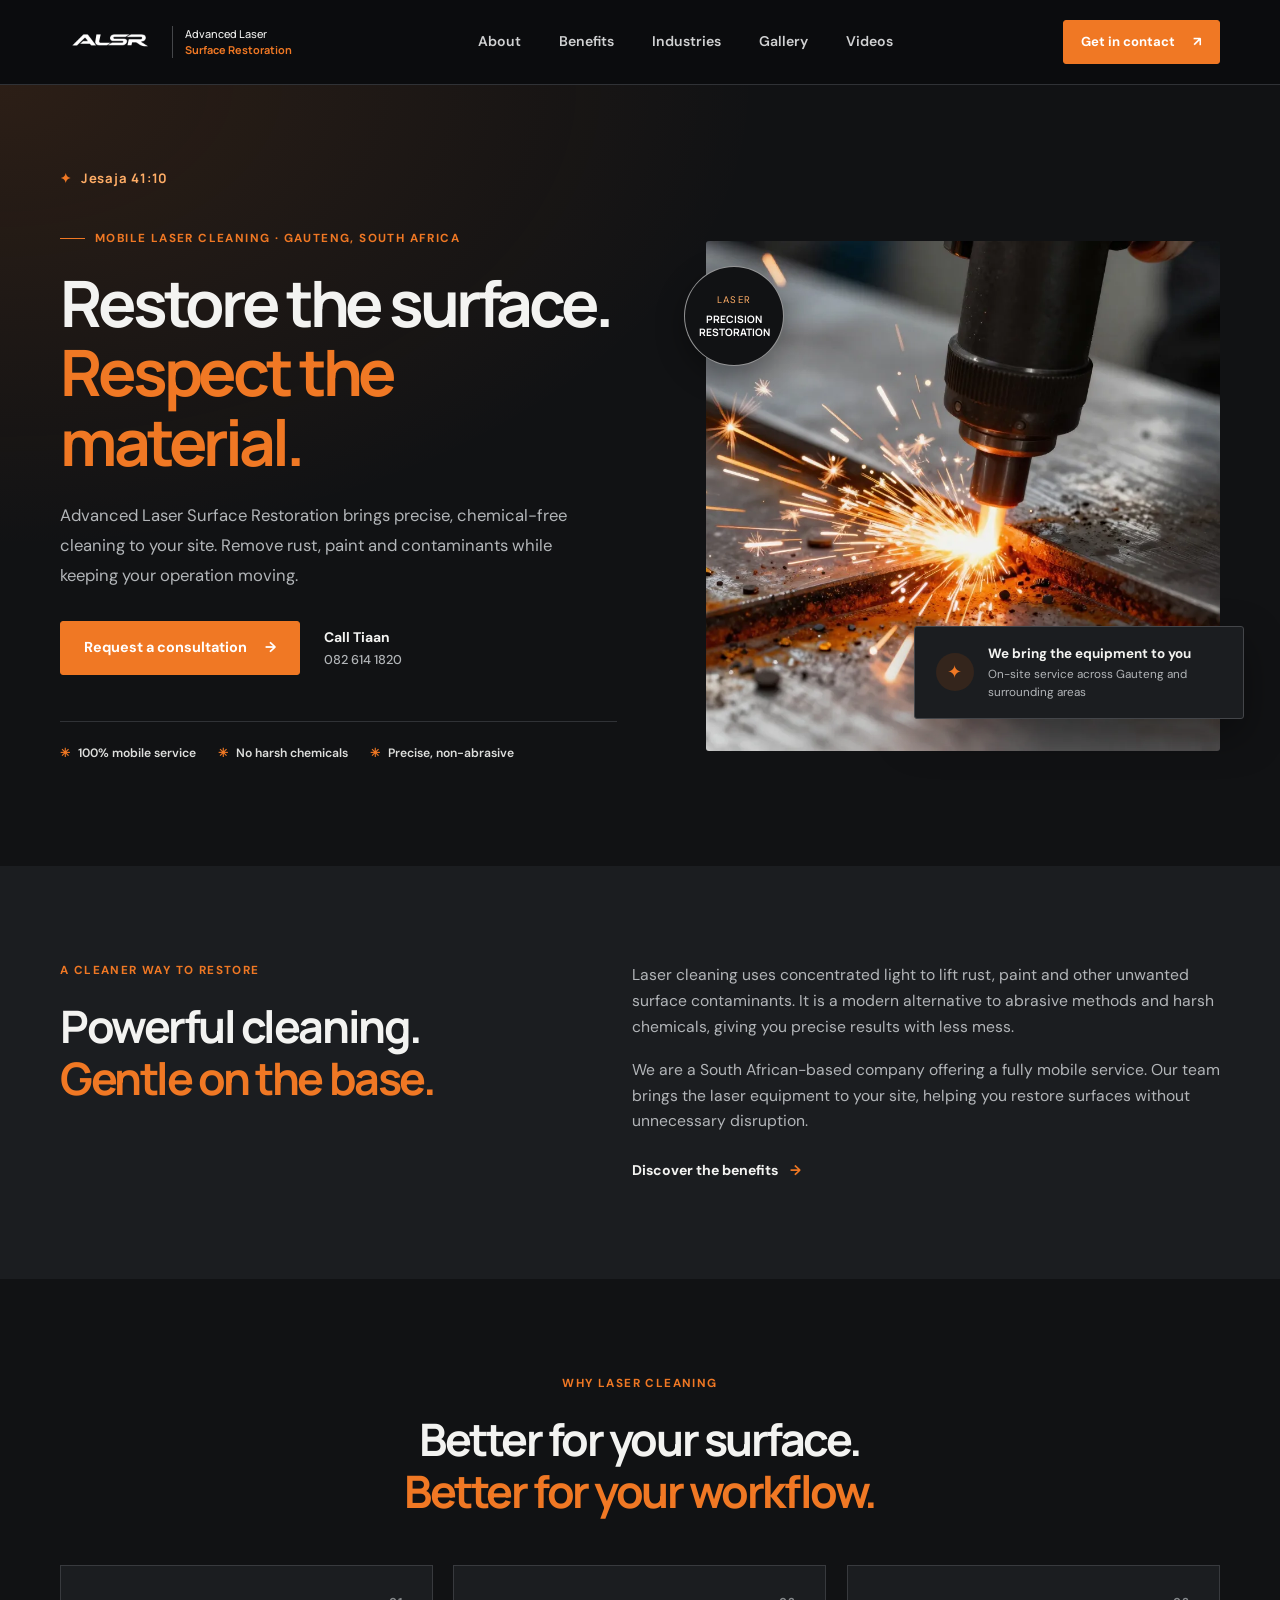
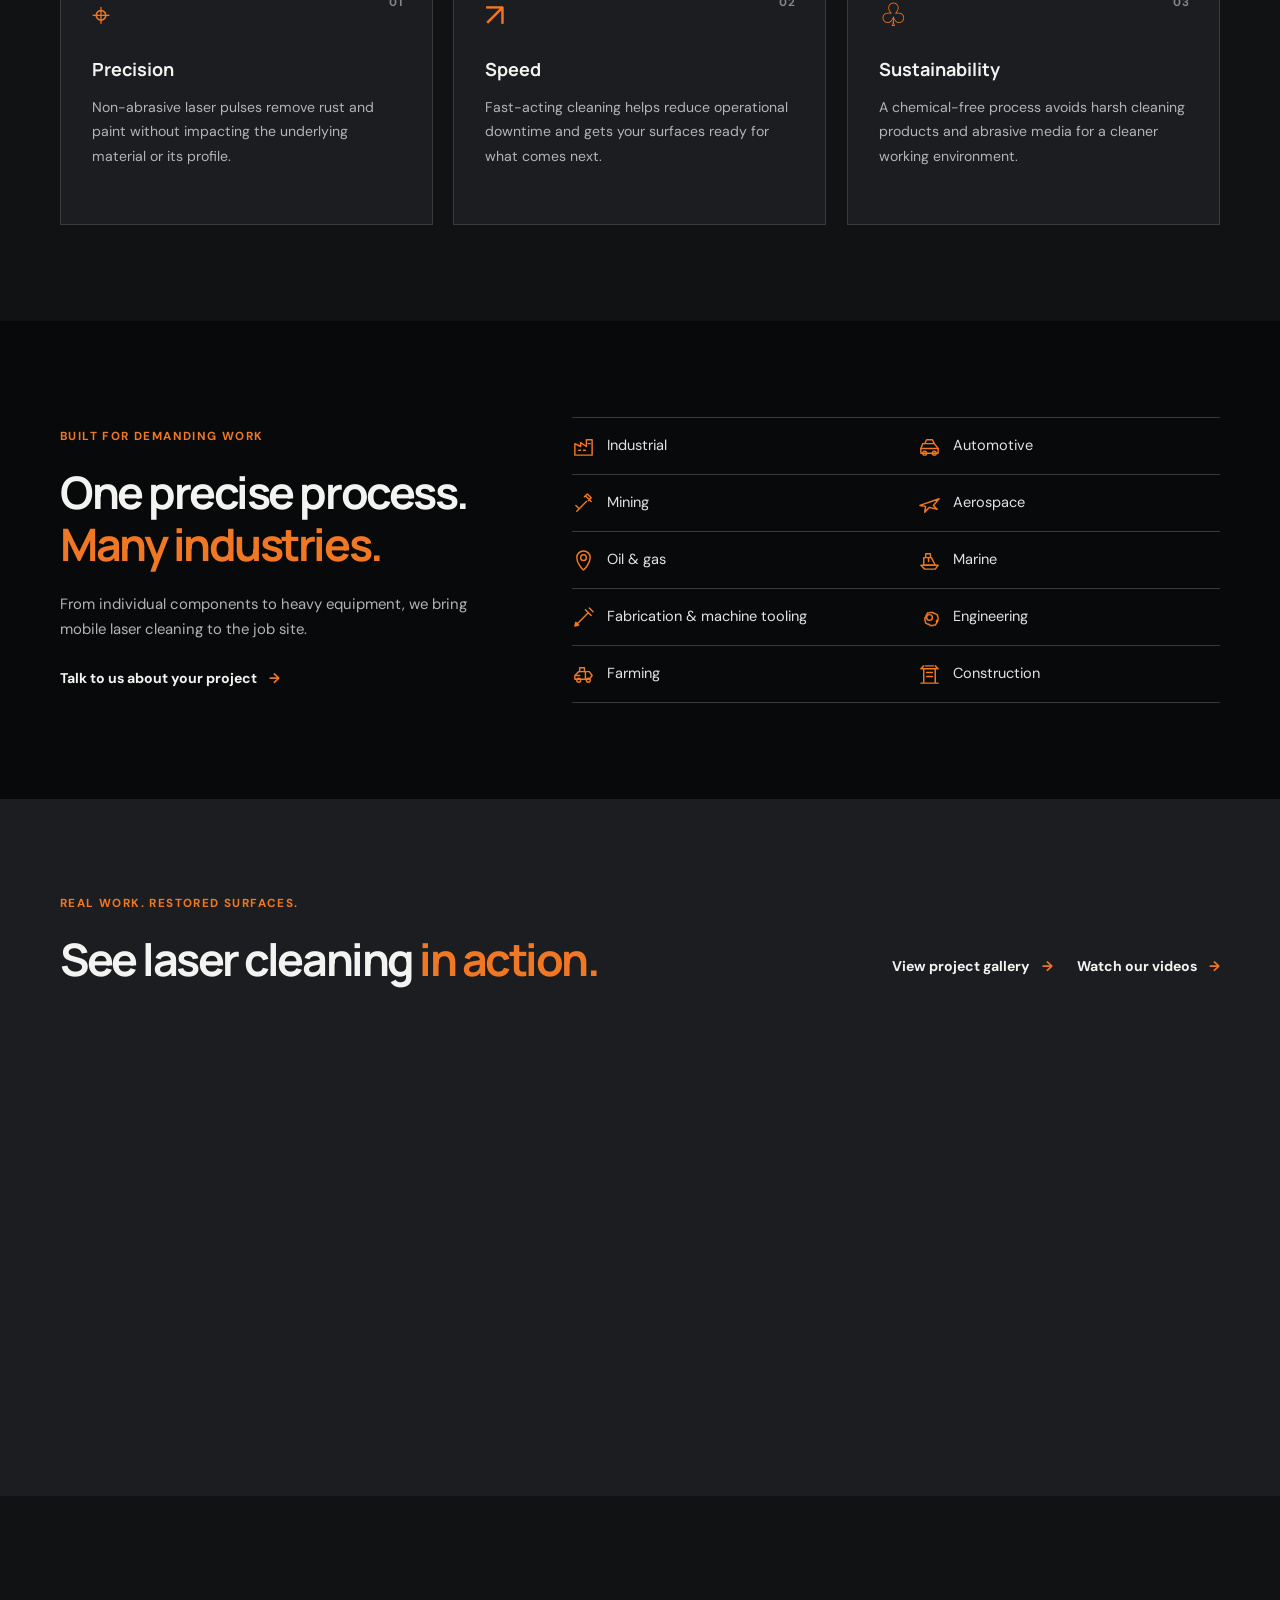
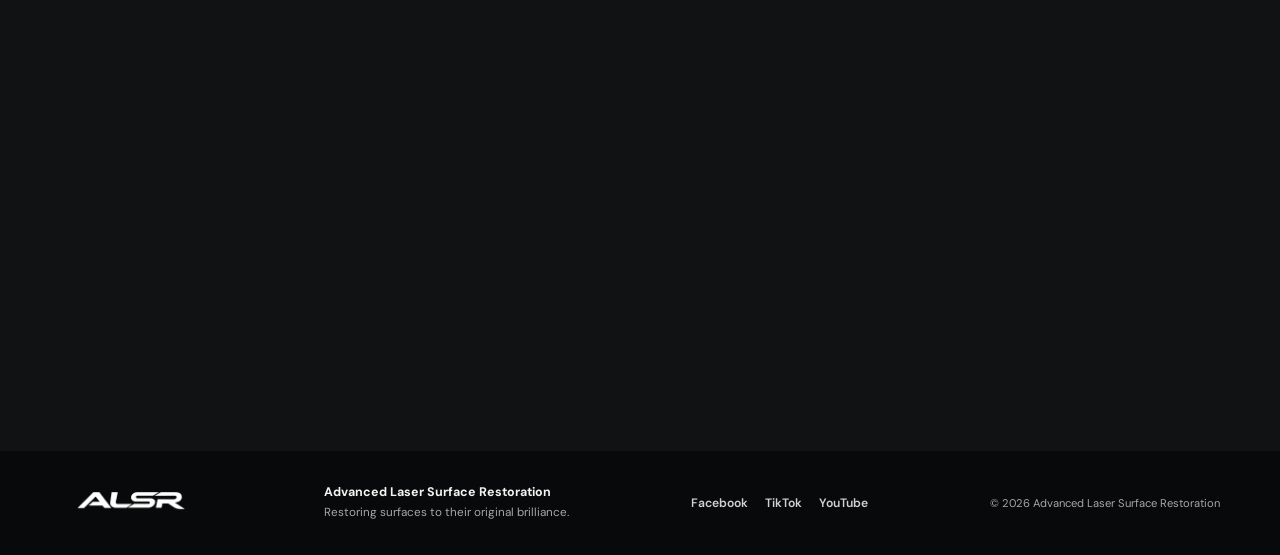
==== commit 4583c42e: "Add files via upload" ====
--- a/index.html
+++ b/index.html
@@ -26,8 +26,9 @@
       rel="stylesheet"
     />
     <link rel="stylesheet" href="style.css" />
+    <script src="animations.js" defer></script>
   </head>
-  <body>
+  <body class="landing-page">
     <header class="site-header">
       <div class="container header-content">
         <a class="brand" href="#home" aria-label="Advanced Laser Surface Restoration home">
--- a/style.css
+++ b/style.css
@@ -18,11 +18,13 @@
 }
 
 html {
+  overflow-x: clip;
   scroll-behavior: smooth;
   scroll-padding-top: 90px;
 }
 
 body {
+  overflow-x: clip;
   margin: 0;
   background: var(--paper);
   color: var(--ink);
@@ -52,6 +54,18 @@
   background: rgb(12 13 15 / 96%);
   border-bottom: 1px solid #303236;
   backdrop-filter: blur(14px);
+}
+
+.landing-page .site-header .brand {
+  animation: enter-from-left 850ms cubic-bezier(0.2, 0.7, 0.2, 1) both;
+}
+
+.landing-page .site-header .main-nav {
+  animation: enter-from-left 900ms cubic-bezier(0.2, 0.7, 0.2, 1) 120ms both;
+}
+
+.landing-page .site-header .header-content > .button {
+  animation: enter-from-left 900ms cubic-bezier(0.2, 0.7, 0.2, 1) 240ms both;
 }
 
 .header-content {
@@ -160,6 +174,7 @@
   font-size: 0.82rem;
   font-weight: 700;
   letter-spacing: 0.06em;
+  animation: enter-from-bottom 650ms cubic-bezier(0.2, 0.7, 0.2, 1) both;
 }
 
 .scripture-note span {
@@ -946,6 +961,7 @@
 }
 
 .gallery-video-teaser {
+  overflow-x: clip;
   padding: 45px 0;
   background: #08090a;
 }
@@ -1047,6 +1063,113 @@
   padding-bottom: 25px;
 }
 
+.gallery-cta {
+  overflow-x: clip;
+}
+
+.motion-ready .scroll-reveal {
+  opacity: 0;
+  transform: translate3d(var(--reveal-x, 0px), var(--reveal-y, 55px), 0)
+    rotate(var(--reveal-rotation, 0deg)) scale(0.98);
+  transition:
+    opacity 750ms cubic-bezier(0.2, 0.7, 0.2, 1) var(--reveal-delay, 0ms),
+    transform 850ms cubic-bezier(0.2, 0.7, 0.2, 1) var(--reveal-delay, 0ms),
+    visibility 0s linear calc(850ms + var(--reveal-delay, 0ms));
+  visibility: hidden;
+  will-change: opacity, transform;
+}
+
+.motion-ready .scroll-reveal.is-visible {
+  opacity: 1;
+  transform: translate3d(0, 0, 0) rotate(0) scale(1);
+  transition:
+    opacity 750ms cubic-bezier(0.2, 0.7, 0.2, 1) var(--reveal-delay, 0ms),
+    transform 850ms cubic-bezier(0.2, 0.7, 0.2, 1) var(--reveal-delay, 0ms),
+    visibility 0s;
+  visibility: visible;
+}
+
+.landing-page .hero-copy {
+  --reveal-x: -65px;
+  --reveal-y: 0px;
+  --reveal-rotation: -1deg;
+}
+
+.landing-page .hero-visual {
+  --reveal-x: 65px;
+  --reveal-y: 0px;
+  --reveal-rotation: 1deg;
+}
+
+.landing-page .industries-heading,
+.landing-page .contact-copy {
+  --reveal-x: -65px;
+  --reveal-y: 0px;
+  --reveal-rotation: -1deg;
+}
+
+.landing-page .industry-item,
+.landing-page .contact-details {
+  --reveal-x: 65px;
+  --reveal-y: 0px;
+  --reveal-rotation: 1deg;
+}
+
+.gallery-video-teaser .scroll-reveal,
+.gallery-cta .scroll-reveal {
+  --reveal-x: calc(100vw + 2rem);
+  --reveal-y: 0px;
+  --reveal-rotation: 1deg;
+  transition:
+    opacity 900ms cubic-bezier(0.2, 0.7, 0.2, 1) var(--reveal-delay, 0ms),
+    transform 1000ms cubic-bezier(0.2, 0.7, 0.2, 1) var(--reveal-delay, 0ms),
+    visibility 0s linear calc(1000ms + var(--reveal-delay, 0ms));
+}
+
+.gallery-video-teaser .scroll-reveal.is-visible,
+.gallery-cta .scroll-reveal.is-visible {
+  transition:
+    opacity 900ms cubic-bezier(0.2, 0.7, 0.2, 1) var(--reveal-delay, 0ms),
+    transform 1000ms cubic-bezier(0.2, 0.7, 0.2, 1) var(--reveal-delay, 0ms),
+    visibility 0s;
+}
+
+@keyframes enter-from-left {
+  from {
+    opacity: 0;
+    transform: translate3d(-48px, 0, 0) rotate(-2deg);
+  }
+
+  to {
+    opacity: 1;
+    transform: translate3d(0, 0, 0) rotate(0);
+  }
+}
+
+@keyframes enter-from-right {
+  from {
+    opacity: 0;
+    transform: translate3d(52px, 12px, 0) rotate(2deg);
+  }
+
+  to {
+    opacity: 1;
+    transform: translate3d(0, 0, 0) rotate(0);
+  }
+}
+
+@keyframes enter-from-bottom {
+  from {
+    opacity: 0;
+    transform: translate3d(0, 16px, 0);
+  }
+
+  to {
+    opacity: 1;
+    transform: translate3d(0, 0, 0);
+  }
+}
+
 @media (max-width: 900px) {
   .header-content {
     gap: 17px;
@@ -1308,6 +1431,10 @@
     flex-direction: column;
     gap: 17px;
   }
+
+  .footer-brand {
+    flex: 0 0 auto;
+  }
 }
 
 @media (prefers-reduced-motion: reduce) {
@@ -1316,5 +1443,21 @@
   *::after {
     scroll-behavior: auto !important;
     transition-duration: 0.01ms !important;
-  }
-}
+    animation: none !important;
+  }
+
+  .motion-ready .scroll-reveal,
+  .motion-ready .scroll-reveal.is-visible {
+    opacity: 1;
+    transform: none;
+    transition: none;
+    visibility: visible;
+    will-change: auto;
+  }
+
+  .landing-page .site-header .brand,
+  .landing-page .site-header .main-nav,
+  .landing-page .site-header .header-content > .button {
+    animation: none !important;
+  }
+}
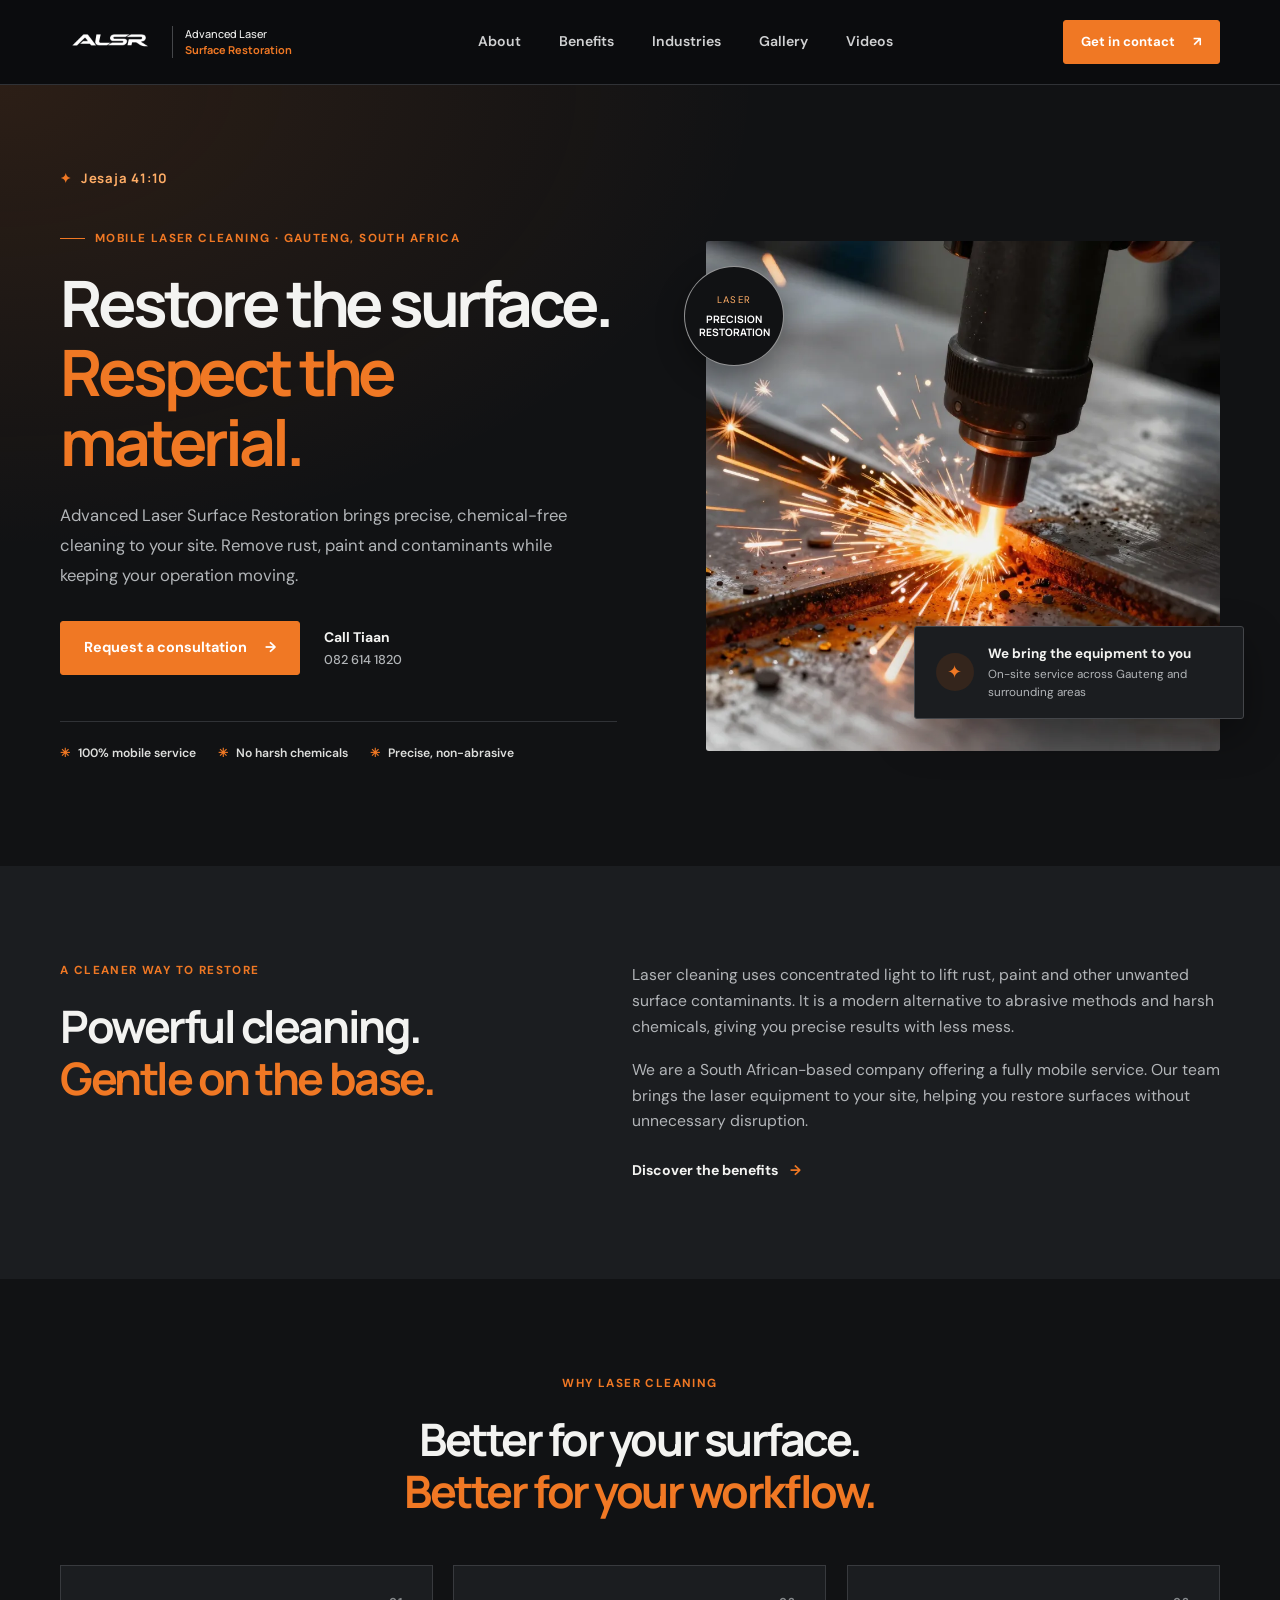
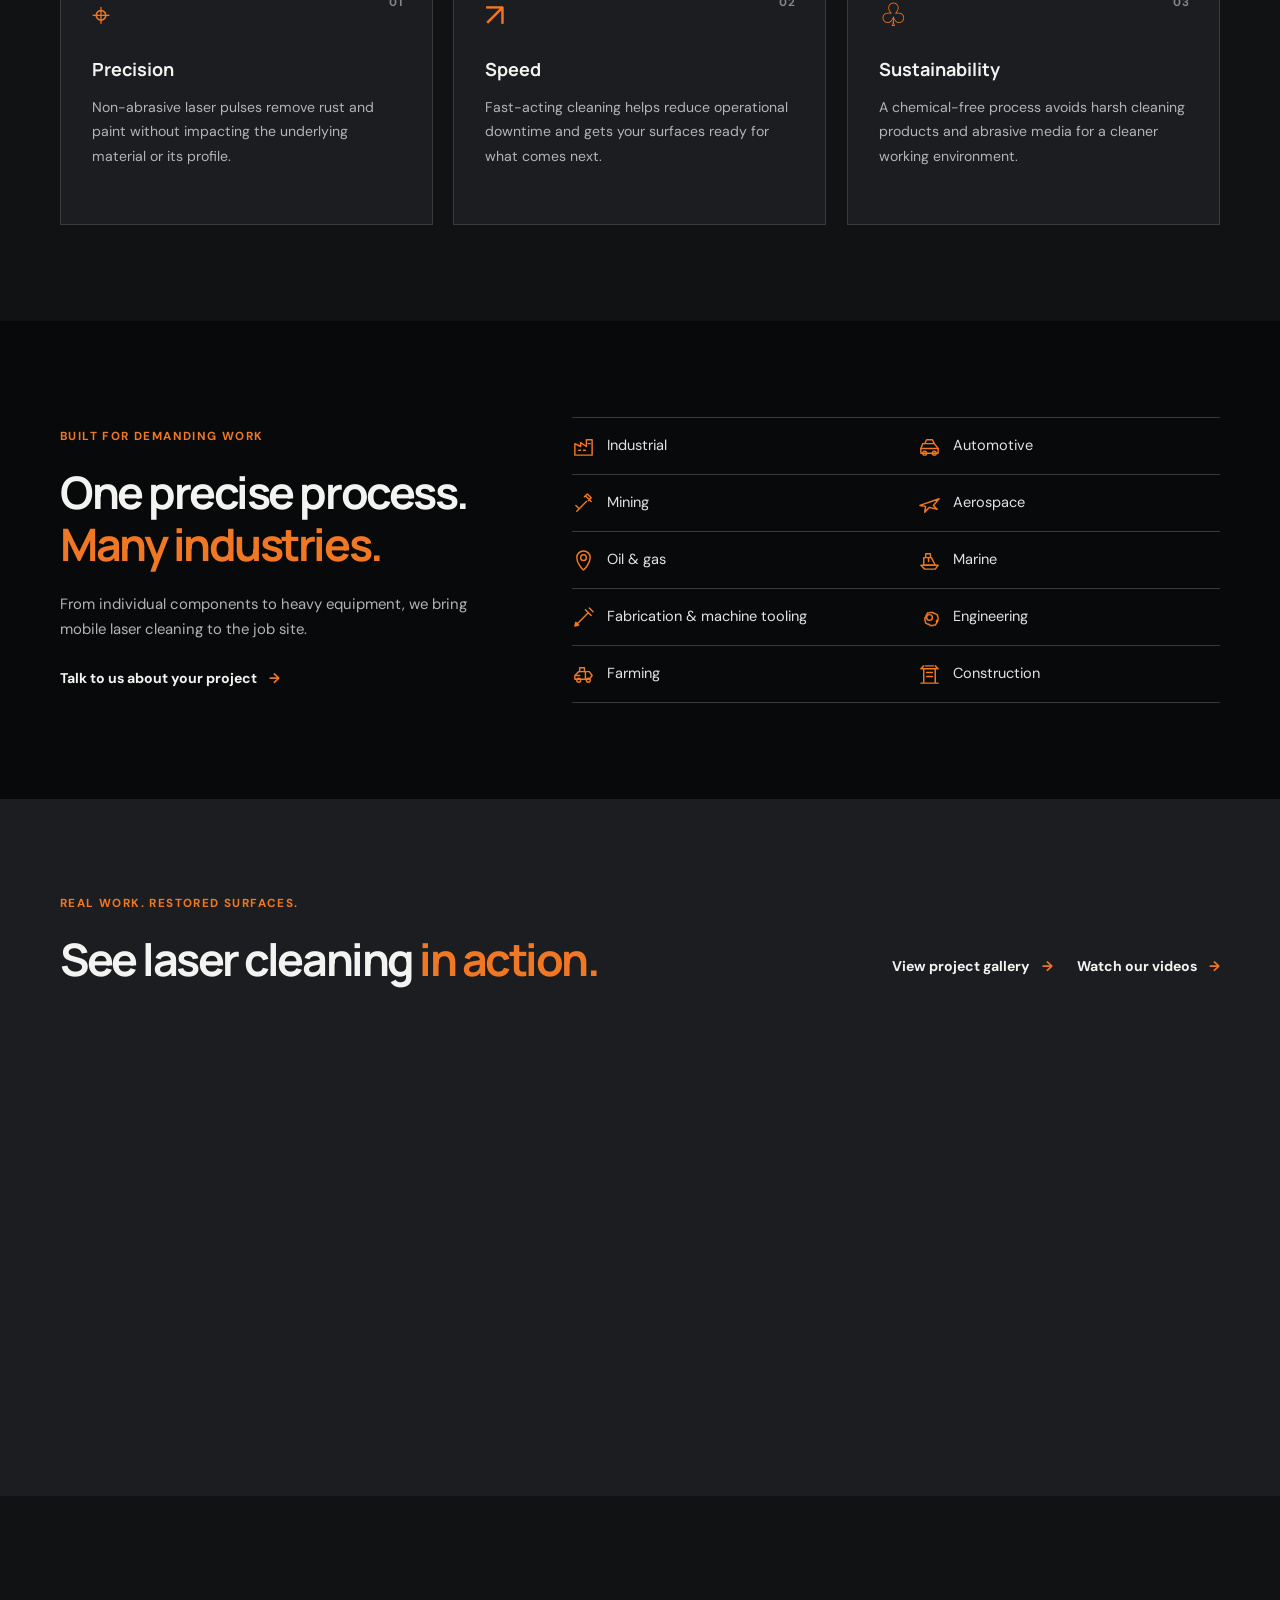
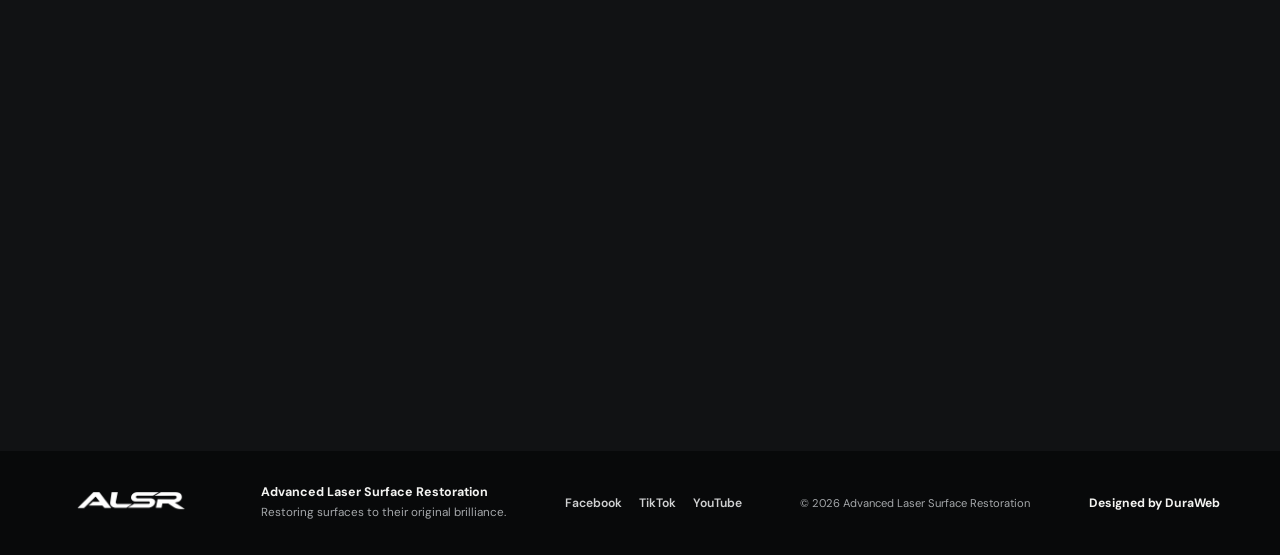
==== commit a24d194a: "Add files via upload" ====
--- a/index.html
+++ b/index.html
@@ -18,7 +18,10 @@
     <meta name="theme-color" content="#111214" />
     <title>Laser Cleaning in Gauteng | ALSR</title>
     <link rel="canonical" href="https://www.alsr-sa.com/" />
-    <link rel="icon" type="image/png" href="assets/images/Logo White 2.png" />
+    <link rel="icon" type="image/png" sizes="96x96" href="favicon/favicon-96x96.png" />
+    <link rel="icon" href="favicon/favicon.ico" sizes="any" />
+    <link rel="apple-touch-icon" sizes="180x180" href="favicon/apple-touch-icon.png" />
+    <link rel="manifest" href="favicon/site.webmanifest" />
     <link rel="preconnect" href="https://fonts.googleapis.com" />
     <link rel="preconnect" href="https://fonts.gstatic.com" crossorigin />
     <link
@@ -241,6 +244,7 @@
           <a href="https://youtube.com/@alsr-lazersa?si=rccTeD06vxPiSs9j" target="_blank" rel="noopener noreferrer">YouTube</a>
         </div>
         <span class="copyright">© 2026 Advanced Laser Surface Restoration</span>
+        <a class="designer-link" href="#">Designed by DuraWeb</a>
       </div>
     </footer>
   </body>
--- a/style.css
+++ b/style.css
@@ -712,6 +712,12 @@
   font-weight: 400;
 }
 
+.designer-link {
+  color: inherit;
+  font-size: 0.76rem;
+  font-weight: 700;
+}
+
 .social-links {
   display: flex;
   flex-wrap: wrap;
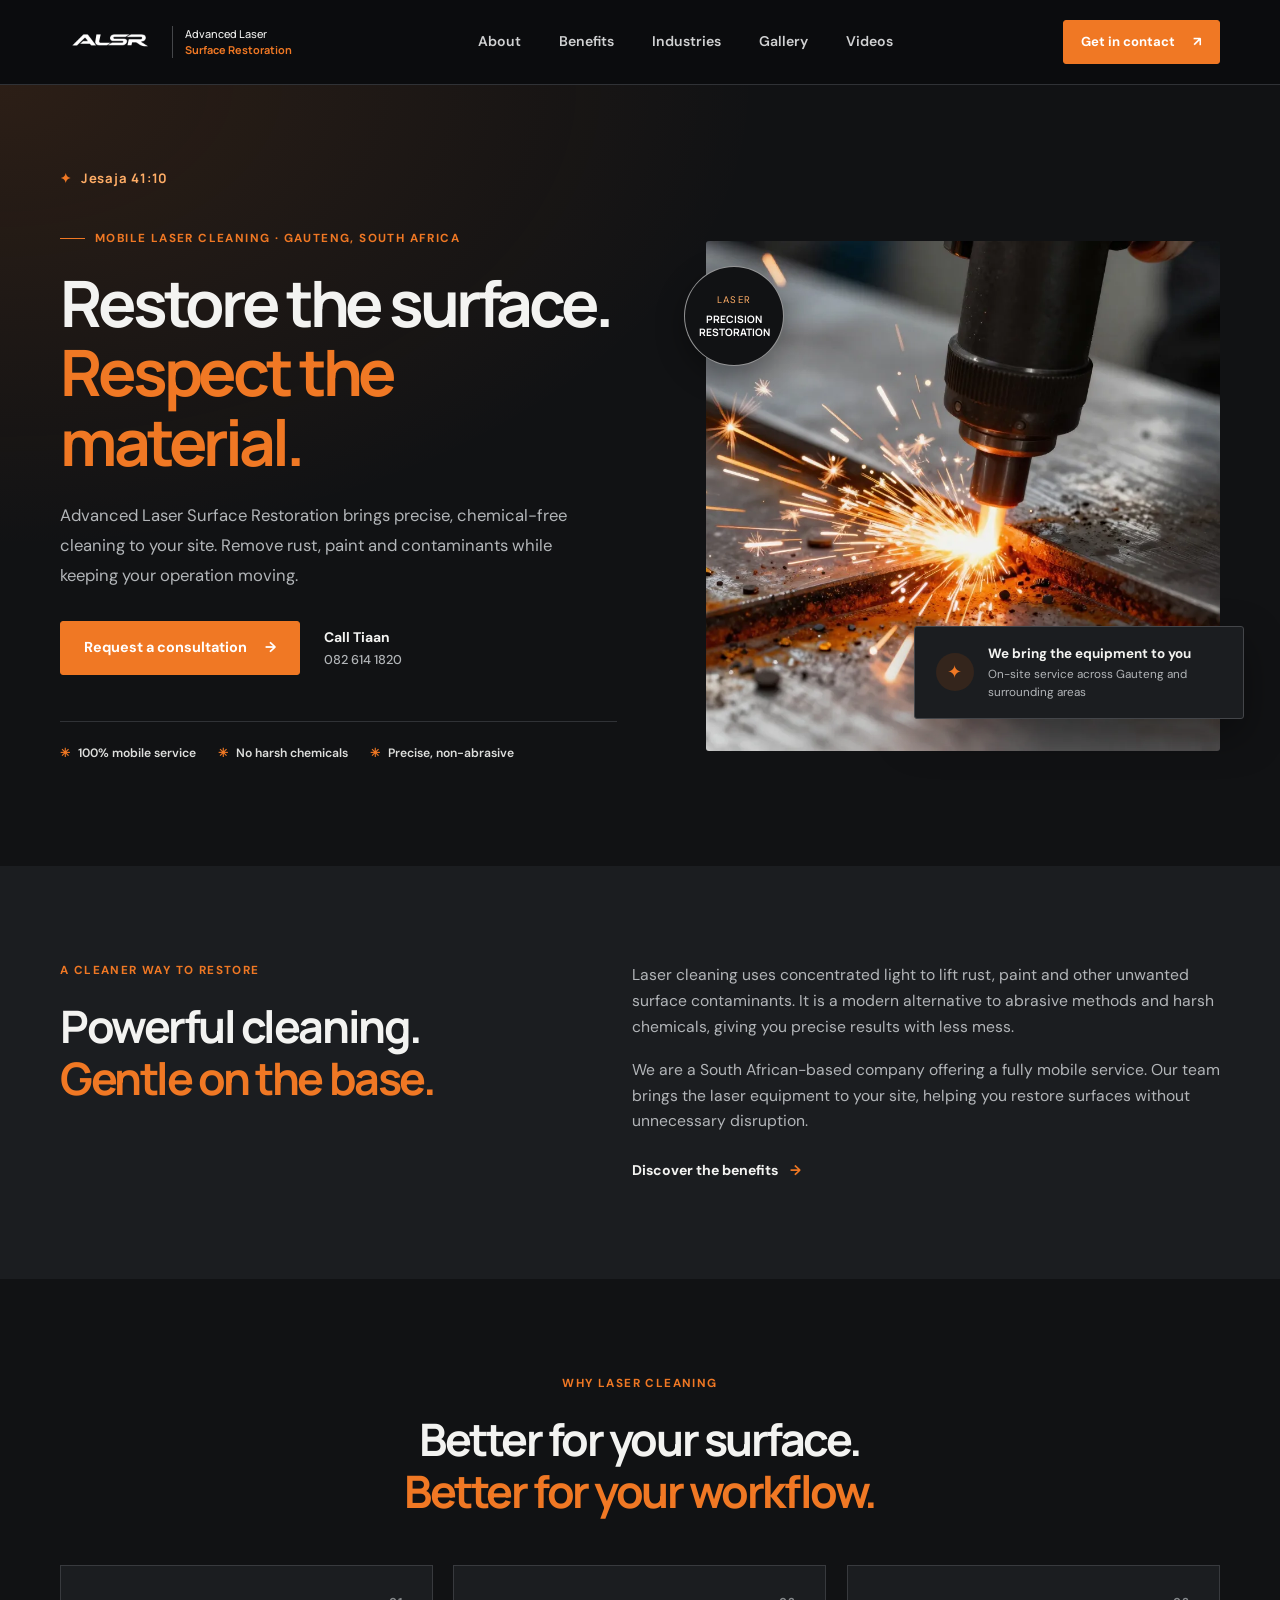
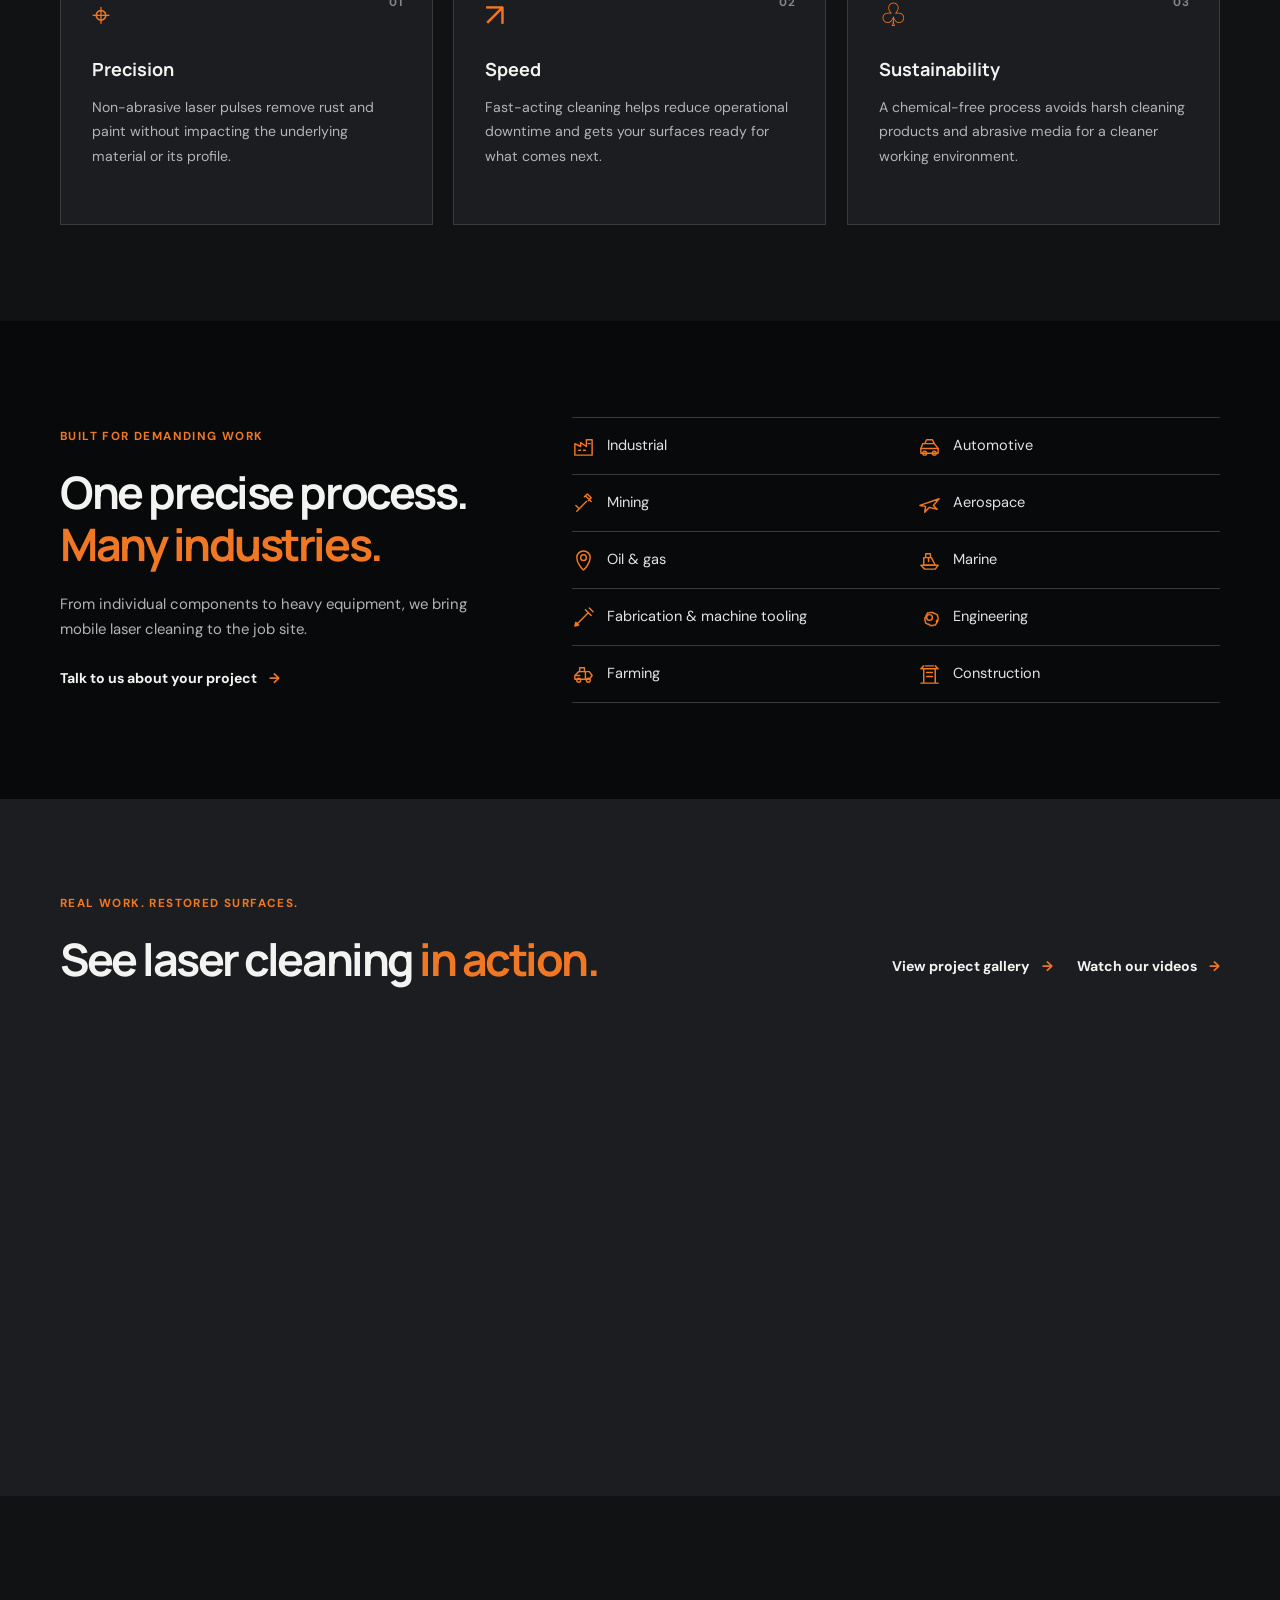
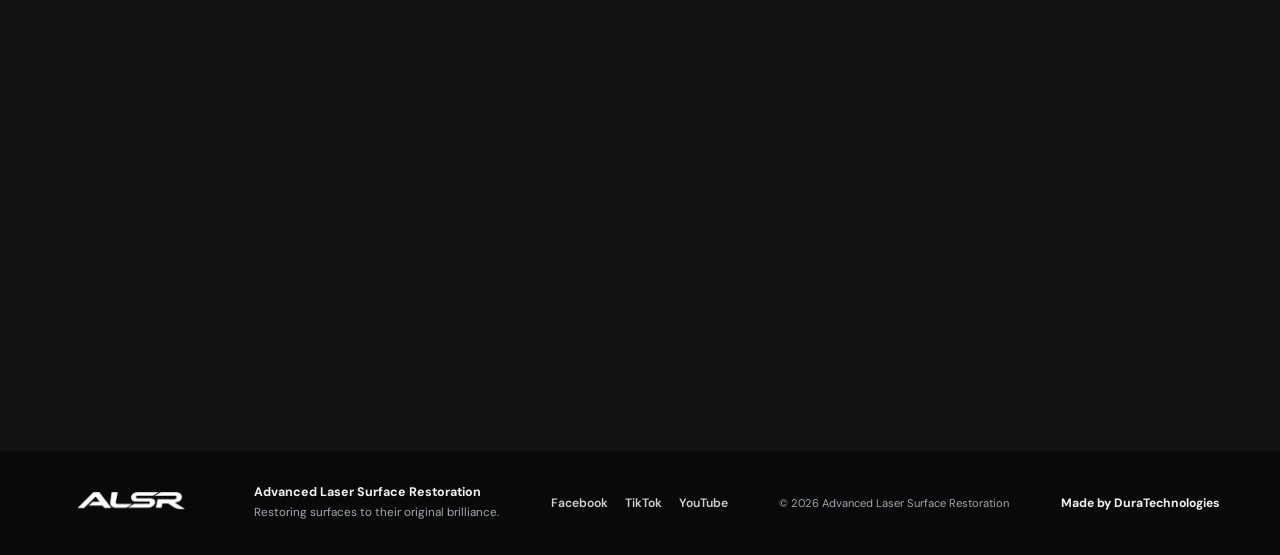
==== commit 6146ca8a: "Add files via upload" ====
--- a/index.html
+++ b/index.html
@@ -244,7 +244,7 @@
           <a href="https://youtube.com/@alsr-lazersa?si=rccTeD06vxPiSs9j" target="_blank" rel="noopener noreferrer">YouTube</a>
         </div>
         <span class="copyright">© 2026 Advanced Laser Surface Restoration</span>
-        <a class="designer-link" href="#">Designed by DuraWeb</a>
+        <a class="designer-link" href="https://duratechsoftware.com">Made by DuraTechnologies</a>
       </div>
     </footer>
   </body>
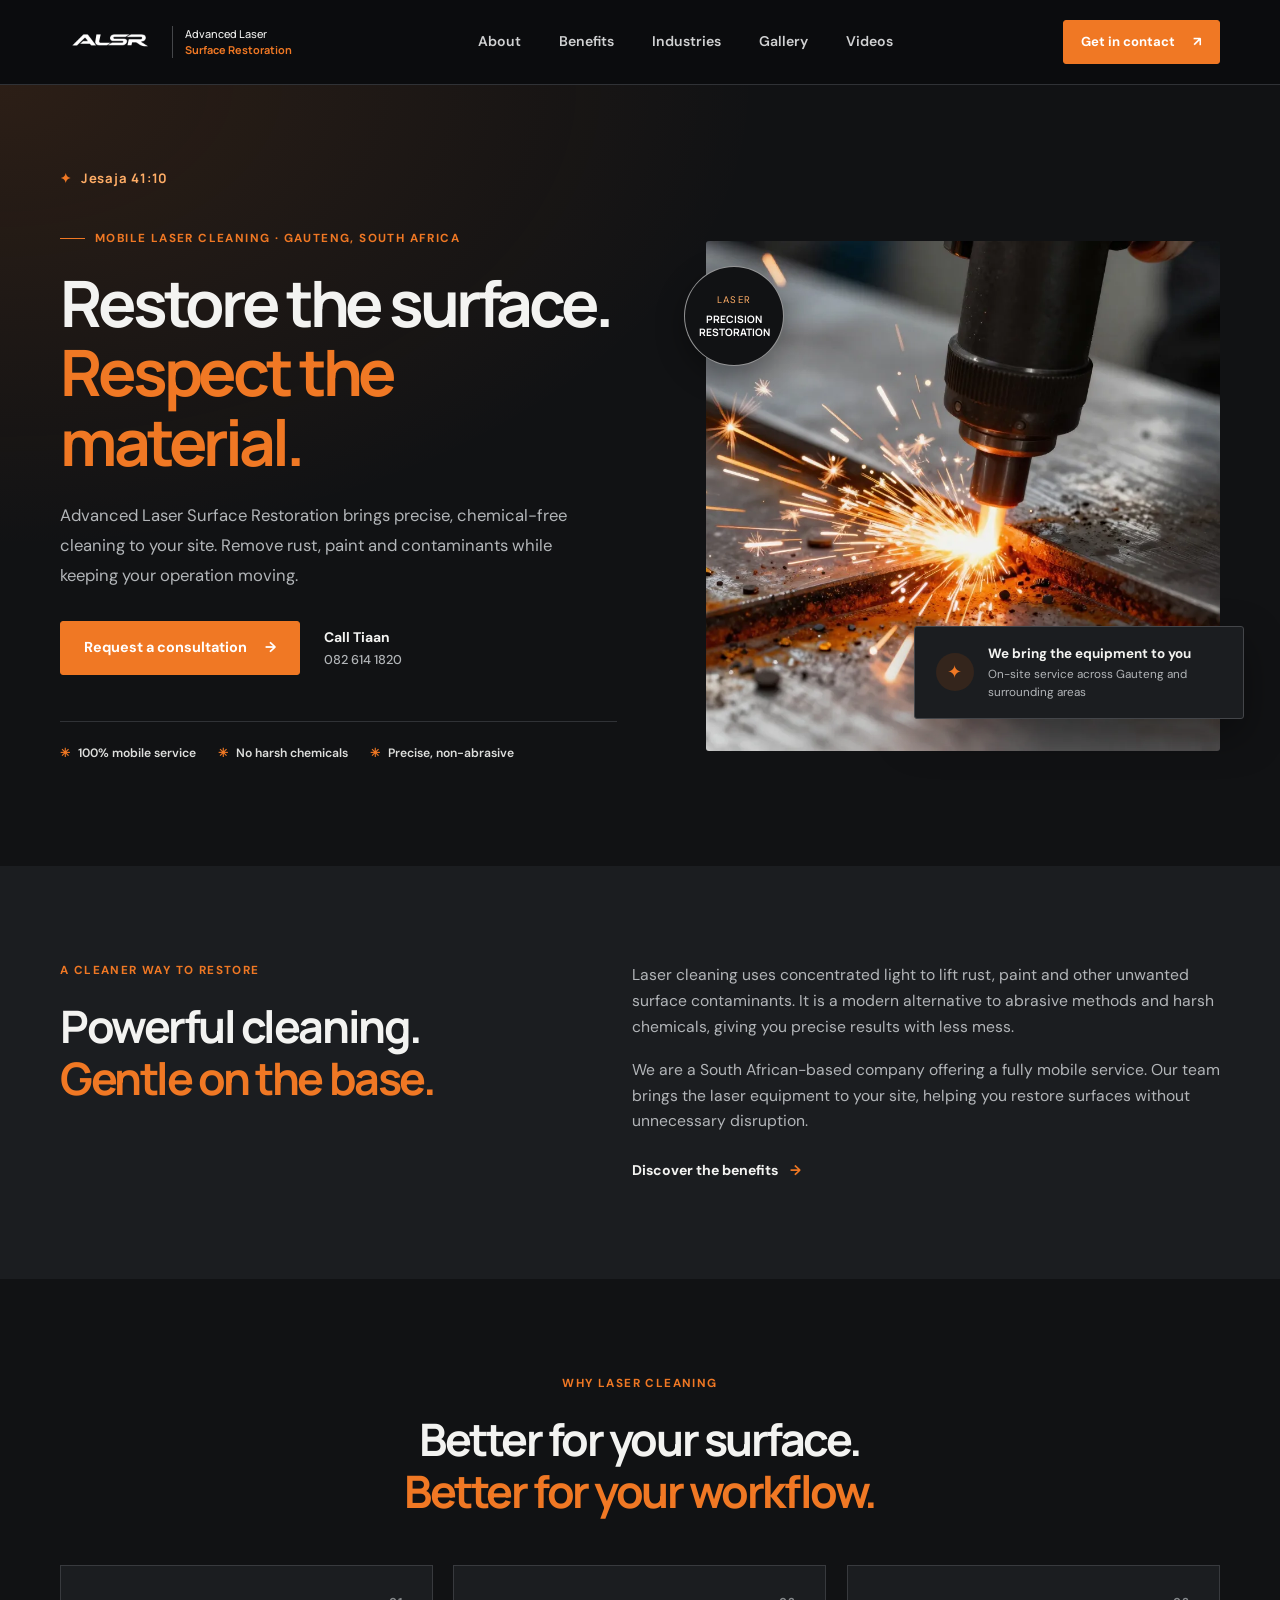
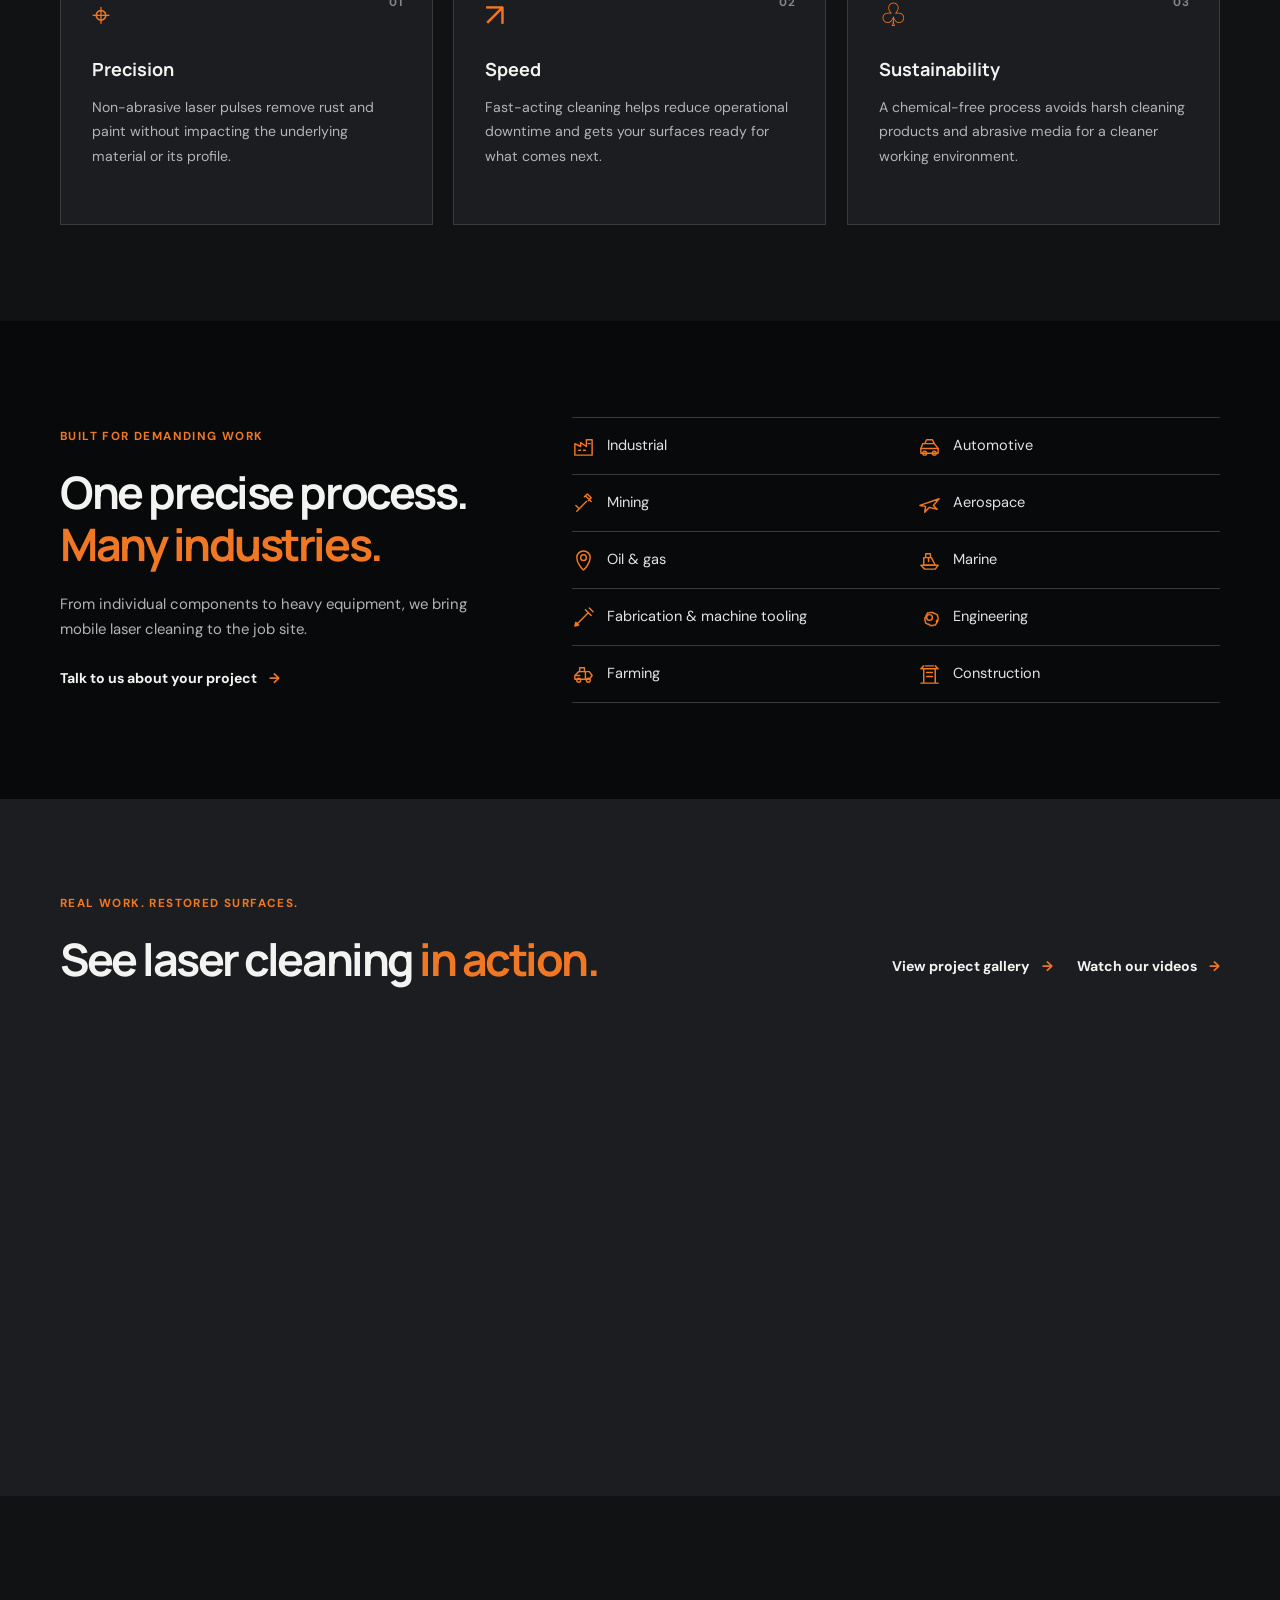
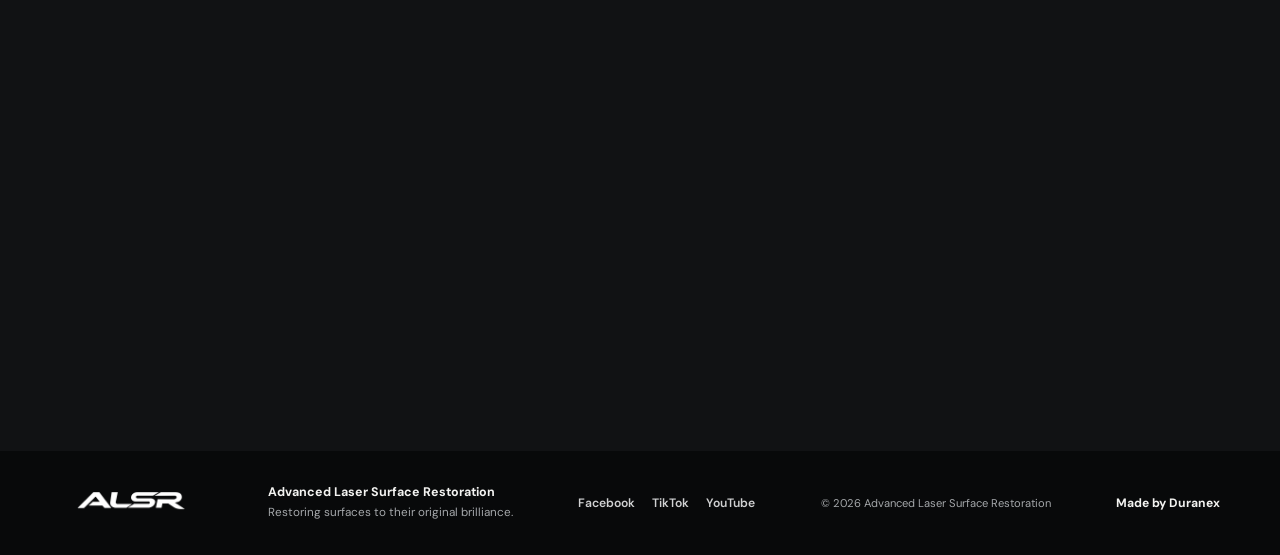
==== commit c1faf6ef: "Add files via upload" ====
--- a/index.html
+++ b/index.html
@@ -244,7 +244,7 @@
           <a href="https://youtube.com/@alsr-lazersa?si=rccTeD06vxPiSs9j" target="_blank" rel="noopener noreferrer">YouTube</a>
         </div>
         <span class="copyright">© 2026 Advanced Laser Surface Restoration</span>
-        <a class="designer-link" href="https://duratechsoftware.com">Made by DuraTechnologies</a>
+        <a class="designer-link" href="https://duranexsolutions.com">Made by Duranex</a>
       </div>
     </footer>
   </body>
